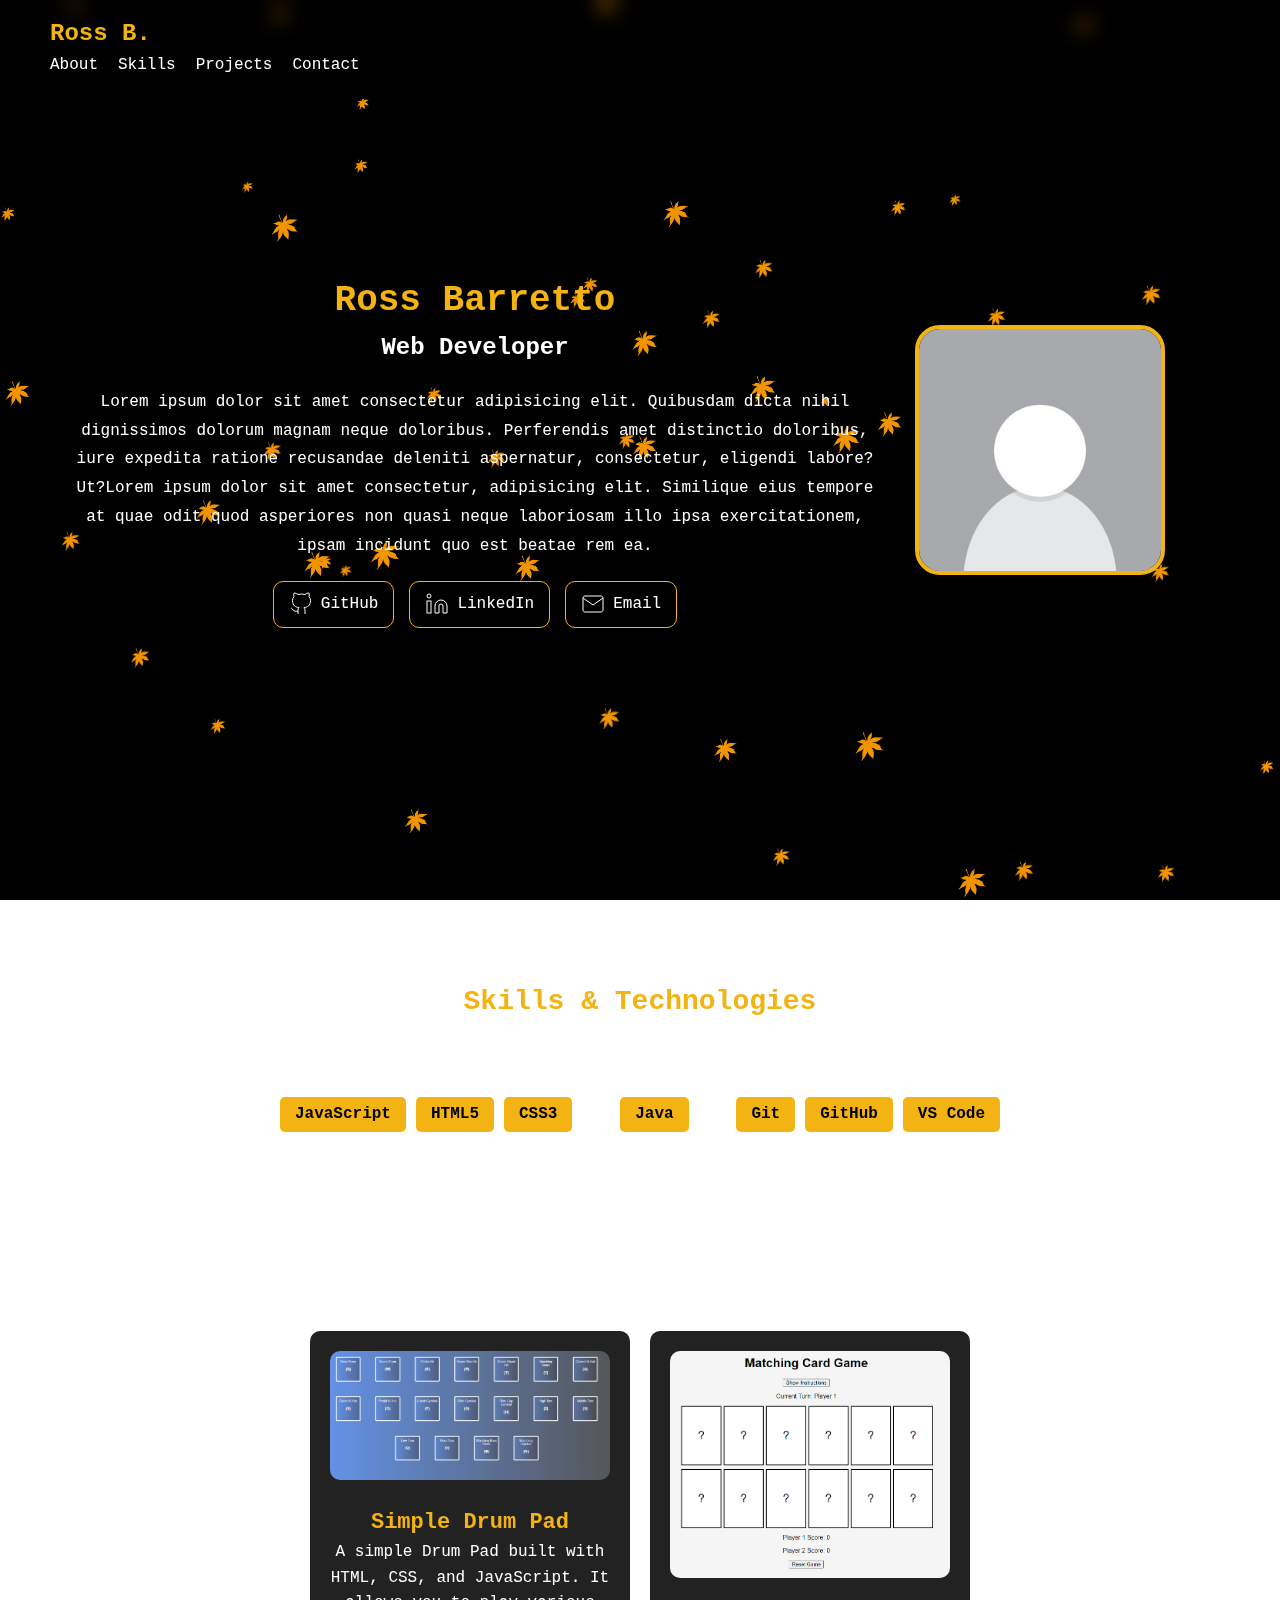
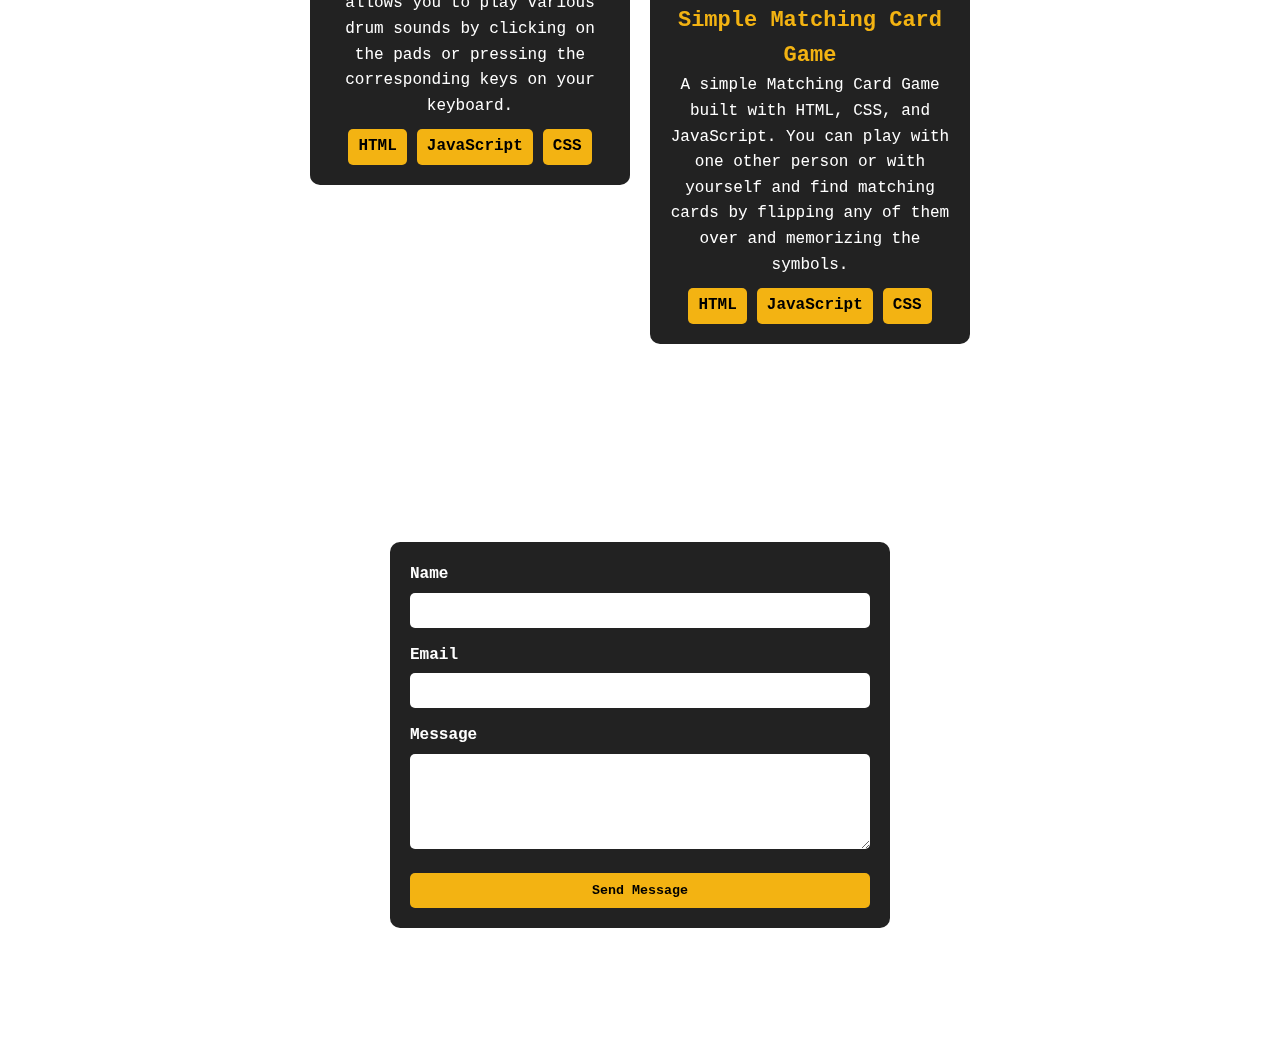
==== index.html @ d9d647c6 "Update and rename Index.html to index.html" ====
<!DOCTYPE html>
<html>

<head>
    <meta charset="utf-8">
    <meta http-equiv="X-UA-Compatible" content="IE=edge">
    <title>My Portfolio</title>
    <meta name="description" content="">
    <meta name="viewport" content="width=device-width, initial-scale=1">
    <link rel="stylesheet" href="style.css">
</head>

<body>
    <canvas id="particleCanvas"></canvas>
    <!-- NavBar -->
    <nav class="navbar">
        <div class="nav-container">
            <h1>Ross B.</h1>
            <div class="nav-links">
                <a href="#about">About</a>
                <a href="#skills">Skills</a>
                <a href="#projects">Projects</a>
                <a href="#contact">Contact</a>
            </div>
        </div>
    </nav>
    <!-- About Me Section-->
    <section id="about">
        <div class="about-content">
            <div class="intro-section">
                <h2>Ross Barretto</h2>
                <h3>Web Developer</h3>
                <p>Lorem ipsum dolor sit amet consectetur adipisicing
                    elit. Quibusdam dicta nihil dignissimos dolorum
                    magnam neque doloribus. Perferendis amet
                    distinctio doloribus, iure expedita ratione recusandae
                    deleniti aspernatur, consectetur, eligendi
                    labore? Ut?Lorem ipsum dolor sit amet consectetur,
                    adipisicing elit. Similique eius tempore at quae
                    odit quod asperiores non quasi neque laboriosam
                    illo ipsa exercitationem, ipsam incidunt quo est
                    beatae rem ea.
                </p>
                <div class="social-links">
                    <a href="https://github.com/RossPB98" class="contact-link">
                        <!--Github SVG-->
                        <svg xmlns="http://www.w3.org/2000/svg" width="24" height="24" viewBox="0 0 24 24" fill="none"
                            stroke="currentColor" strokeWidth="2">
                            <path d="M9 19c-5 1.5-5-2.5-7-3m14
                            6v-3.87a3.37 3.37 0 0 0-.94-2.61c3.14-.35 6.44-1.54 6.44-7A5.44 5.44
                            0 0 0 20 4.77 5.07 5.07 0 0 0 19.91 1S18.73.65 16 2.48a13.38 13.38 0
                            0 0-7 0C6.27.65 5.09 1 5.09 1A5.07 5.07 0 0 0 5 4.77a5.44 5.44 0 0
                            0-1.5 3.78c0 5.42 3.3 6.61 6.44 7A3.37 3.37 0 0 0 9 18.13V22">
                            </path>
                        </svg>
                        <span>GitHub</span>
                    </a>
                    <a href="https://www.linkedin.com/in/ross-barretto-78a6651bb/" class="contact-link">
                        <!--LinkedIn SVG-->
                        <svg xmlns="http://www.w3.org/2000/svg" width="24" height="24" viewBox="0 0 24 24" fill="none"
                            stroke="currentColor" strokeWidth="2">
                            <path d="M16 8a6 6 0 0 1 6 6v7h-4v-7a2 2 0 0 0-2-2 2 2 0 0 0-2 2v7h-4v-7a6 6 0 0 1 6-6z">
                            </path>
                            <rect x="2" y="9" width="4" height="12"></rect>
                            <circle cx="4" cy="4" r="2"></circle>
                        </svg>
                        <span>LinkedIn</span>
                    </a>
                    <a href="mailto:RossPB@Outlook.com" class="contact-link">
                        <!--Email SVG-->
                        <svg xmlns="http://www.w3.org/2000/svg" width="24" height="24" viewBox="0 0 24 24" fill="none"
                            stroke="currentColor" strokeWidth="2">
                            <path d="M4 4h16c1.1 0 2 .9 2 2v12c0 1.1-.9 2-2 2H4c-1.1 0-2-.9-2-2V6c0-1.1.9-2 2-2z">
                            </path>
                            <polyline points="22,6 12,13 2,6"></polyline>
                        </svg>
                        <span>Email</span>
                    </a>
                </div>
            </div>
        </div>
        <img src="assets/profile-placeholder (1).jpg" class="profile-img">
    </section>
    <section id="skills">
        <div class="skills-container">
            <h3>Skills & Technologies</h3>
            <div class="skills-grid">
                <div class="skill-category">
                    <h4>Frontend</h4>
                    <div class="skill-items">
                        <span class="skill-tag">JavaScript</span>
                        <span class="skill-tag">HTML5</span>
                        <span class="skill-tag">CSS3</span>
                    </div>
                </div>
                <div class="skill-category">
                    <h4>Backend</h4>
                    <div class="skill-items">
                        <span class="skill-tag">Java</span>
                    </div>
                </div>
                <div class="skill-category">
                    <h4>Tools & Practices</h4>
                    <div class="skill-items">
                        <span class="skill-tag">Git</span>
                        <span class="skill-tag">GitHub</span>
                        <span class="skill-tag">VS Code</span>
                    </div>
                </div>
            </div>
        </div>
    </section>
    <!-- Projects Section -->
    <section id="projects">
        <h2>My Projects</h2>
        <div class="projects-container">
            <a href="https://github.com/rosspb1467/TCNJ2k24Drumpad" onclick="_blank">
                <div class="project-card">
                    <div class="project-image">
                        <img src="assets/DPImg.PNG" alt="Image of my Drum Pad Webpage">
                    </div>
                    <div class="project-content">
                        <h3>Simple Drum Pad</h3>
                        <p>A simple Drum Pad built with HTML, CSS, and JavaScript. It allows you to play various drum
                            sounds by clicking on the pads or pressing the corresponding keys on your keyboard.</p>
                        <div class="tech-stack">
                            <span>HTML</span>
                            <span>JavaScript</span>
                            <span>CSS</span>
                        </div>
                    </div>
                </div>
            </a>
            <a href="https://nwyrain.42web.io/WebDevProject/cardgame.php" onclick="_blank">
                <div class="project-card">
                    <div class="project-image">
                        <img src="assets/CGImg.PNG" alt="Image of my Card game Webpage">
                    </div>
                    <div class="project-content">
                        <h3>Simple Matching Card Game</h3>
                        <p>A simple Matching Card Game built with HTML, CSS, and JavaScript. You can play with one other person
                            or with yourself and find matching cards by flipping any of them over and memorizing the symbols.
                        </p>
                        <div class="tech-stack">
                            <span>HTML</span>
                            <span>JavaScript</span>
                            <span>CSS</span>
                        </div>
                    </div>
                </div>
            </a>
        </div>
    </section>
    <!-- Contact Section -->
    <section id="contact">
        <h2>Contact Me</h2>
        <form class="contact-form" action="https://api.web3forms.com/submit" method="POST">
            <input type="hidden" name="access_key" value="06454074-45fb-4ebe-ac80-0f08a5bf90ae">

            <div class="form-group">
                <label for="name">Name</label>
                <input type="text" id="name" name="name" required>
            </div>
            <div class="form-group">
                <label for="email">Email</label>
                <input type="email" id="email" name="email" required>
            </div>
            <div class="form-group">

                <label for="message">Message</label>
                <textarea id="message" name="message" rows="5" required></textarea>
            </div>
            <button type="submit">Send Message</button>
        </form>
    </section>
    <a href="/Testdoc.html">Primary Page</a>
    <br>
    <a href="/Page1.html">Test Page</a>
    <script src="app.js"></script>
    <script src="particles.js"></script>
    <script src="script.js"></script>
</body>

</html>
---- style.css ----
/*  Variables */
:root {
    /* Main Colors */
    --primary-color: #f3b312;
    --secondary-color: #cfa109;

    /* Background Colors */
    --background-primary: rgb(24, 24, 24, 0);  /* #121212; */
    --background-secondary: rgb(24, 24, 24, 0);  /* rgb(24, 24, 24); */

    /* Projects Background Color */
    --card-bg: #222;

    /* Regular Text Color */
    --text-color: #fff;

    /* Nav Bar Color */
    --navbar-bg: rgba(0, 0, 0, 0.5);


    /* Cursor Colors */
    --glow-color1: rgba(136, 89, 12, 0.1);
    --glow-color2: rgba(98, 63, 8, 0.050);
    --glow-color3: rgba(14, 12, 3, 0.025);

}

/* Global Styles */
* {
    margin: 0;
    padding: 0;
    box-sizing: border-box;
    /* font-family: 'Poppins', sans-serif; */
    /* font-family: 'Great Vibes', monospace; */
    /* font-family: 'Georgia', serif; */
    font-family: 'Courier New', Courier, monospace;
    text-decoration: none;
    color: var(--text-color);
}

body {
    background-color: var(--background-primary);
    color: var(--text-color);
    line-height: 1.6;
}

/* For Particles */
#particleCanvas {
    position: fixed;
    top: 0;
    left: 0;
    width: 100vw;
    height: 100vh;
    z-index: -1; /* Pushes it behind everything */
    pointer-events: none; /* Ensures interactions pass through */
    background-color: #000;
}

/* For Youtube Videos */
.video-grid {
    display: grid;
    grid-template-columns: repeat(2, 1fr);
    gap: 20px;
    padding: 20px;
    max-width: 1200px;
    margin: 0 auto;
}

.video-grid iframe {
    width: 100%;
    height: 315px;
    margin: 0;
}

/* Nav Bar */
.navbar {
    position: fixed;
    top: 0;
    width: 100%;
    backdrop-filter: blur(10px);
    background: var(--navbar-bg);
    padding: 15px 50px;
    display: flex;
    justify-content: space-between;
    align-items: center;
    transition: 0.3s;
    z-index: 1000;
}

.nav-container h1 {
    font-size: 24px;
    font-weight: bold;
    color: var(--primary-color);
}

.nav-links {
    display: flex;
    gap: 20px;
}

.nav-links a {
    position: relative;
    text-decoration: none;
    padding-bottom: 5px;
}

.nav-links a::after {
    content: '';
    position: absolute;
    left: 0;
    bottom: 0;
    width: 0;
    height: 2px;
    background-color: var(--primary-color);
    transition: width 0.3s ease-in-out;
}

.nav-links a:hover::after {
    width: 100%;
}

/* Old Nav Styling */
/* .nav-links a {
    text-decoration: none;
    color: var(--text-color);
    font-size: 16px;
    transition: color 0.3s ease;
}

.nav-links a:hover {
    color: var(--primary-color);
} */

/* About Section */
#about {
    display: flex;
    align-items: center;
    justify-content: center;
    padding: 100px 50px;
    min-height: 100vh;
    background: var(--background-secondary);
}

.about-content {
    max-width: 800px;
    text-align: center;
}

.about-content h2 {
    font-size: 36px;
    color: var(--primary-color);
}

.about-content h3 {
    font-size: 24px;
    margin-bottom: 20px;
}

.about-content p {
    font-size: 16px;
    line-height: 1.8;
}

.profile-img {
    width: 250px;
    height: 250px;
    border-radius: 10%;
    margin: 0 40px;
    border: 4px solid var(--primary-color);
}

/* Social Links */
.social-links {
    margin-top: 20px;
    display: flex;
    justify-content: center;
    gap: 15px;
}

.contact-link {
    display: flex;
    align-items: center;
    gap: 8px;
    padding: 10px 15px;
    /* Come back later */
    border-radius: 10px;
    text-decoration: none;
    color: var(--text-color);
    border: 1px solid var(--primary-color);
    transition: 0.3s;
}

.contact-link:hover {
    background-color: var(--primary-color);
    color: #000;
}

/* Skills Section */
#skills {
    text-align: center;
    padding: 80px 50px;
    background: var(--background-primary);
}

.skills-container h3 {
    font-size: 28px;
    color: var(--primary-color);
    margin-bottom: 30px;
}

.skills-grid {
    display: flex;
    justify-content: center;
    gap: 40px;
}

.skill-category h4 {
    font-size: 20px;
    margin-bottom: 10px;
}

.skill-items {
    display: flex;
    gap: 10px;
    flex-wrap: wrap;
    justify-content: center;
}

.skill-tag {
    background: var(--primary-color);
    color: #000;
    padding: 5px 15px;
    border-radius: 5px;
    font-weight: bold;
}

/* Projects Section */
#projects {
    text-align: center;
    padding: 80px 50px;
    background: var(--background-secondary);
}

.projects-container {
    display: flex;
    justify-content: center;
    flex-wrap: wrap;
    gap: 20px;
}

.project-card {
    background: var(--card-bg);
    padding: 20px;
    width: 320px;
    border-radius: 10px;
    transition: transform 0.3s;
}

.project-card:hover {
    transform: scale(1.05);
    cursor: pointer;
}

.project-image img {
    width: 100%;
    border-radius: 10px;
}

.project-content h3 {
    margin-top: 15px;
    font-size: 22px;
    color: var(--primary-color);
}

.tech-stack {
    margin-top: 10px;
    display: flex;
    gap: 10px;
    justify-content: center;
}

.tech-stack span {
    background: var(--primary-color);
    color: #000;
    padding: 5px 10px;
    border-radius: 5px;
    font-weight: bold;
}

/* Contact Section */
#contact {
    text-align: center;
    padding: 80px 50px;
    background: var(--background-primary);
}

.contact-form {
    max-width: 500px;
    margin: auto;
    padding: 20px;
    background: var(--card-bg);
    border-radius: 10px;
}

.form-group {
    margin-bottom: 15px;
    text-align: left;
}

.form-group label {
    font-weight: bold;
}

input,
textarea {
    width: 100%;
    padding: 10px;
    margin-top: 5px;
    border: none;
    border-radius: 5px;
    color: #000;
}

button {
    width: 100%;
    padding: 10px;
    border: none;
    background: var(--primary-color);
    color: #000;
    font-weight: bold;
    cursor: pointer;
    border-radius: 5px;
    transition: 0.3s;
}

button:hover {
    background: var(--secondary-color);
}

.cursor-glow {
    position: fixed;
    top: -500px;
    left: -500px;
    width: 1000px;
    height: 1000px;
    background: radial-gradient(circle, var(--glow-color1), var(--glow-color2), var(--glow-color3));
    border-radius: 50%;
    pointer-events: none;
    z-index: 9999;
    transform: translate(-50%, -50%);
    transition: transform 0.05s ease-out;
    filter: blur(2rem);
}

/* Mobile Styling */

@media (max-width: 768px) {

    .cursor-glow {
        display: none;
    }

    .navbar {
        flex-direction: column;
        text-align: center;
        padding: 15px;
    }

    .nav-container h1 {
        display: none;
    }

    .nav-links {
        flex-direction: column;
        gap: 10px;
        margin-top: 10px;
    }

    #about {
        flex-direction: column;
        text-align: center;
    }

    #about img {
        margin-top: 20px;
    }

    .skills-grid {
        flex-direction: column;
        align-items: center;
    }

    .projects-container {
        flex-direction: column;
        align-items: center;
    }

    .video-grid {
        grid-template-columns: 1fr;
    }
}
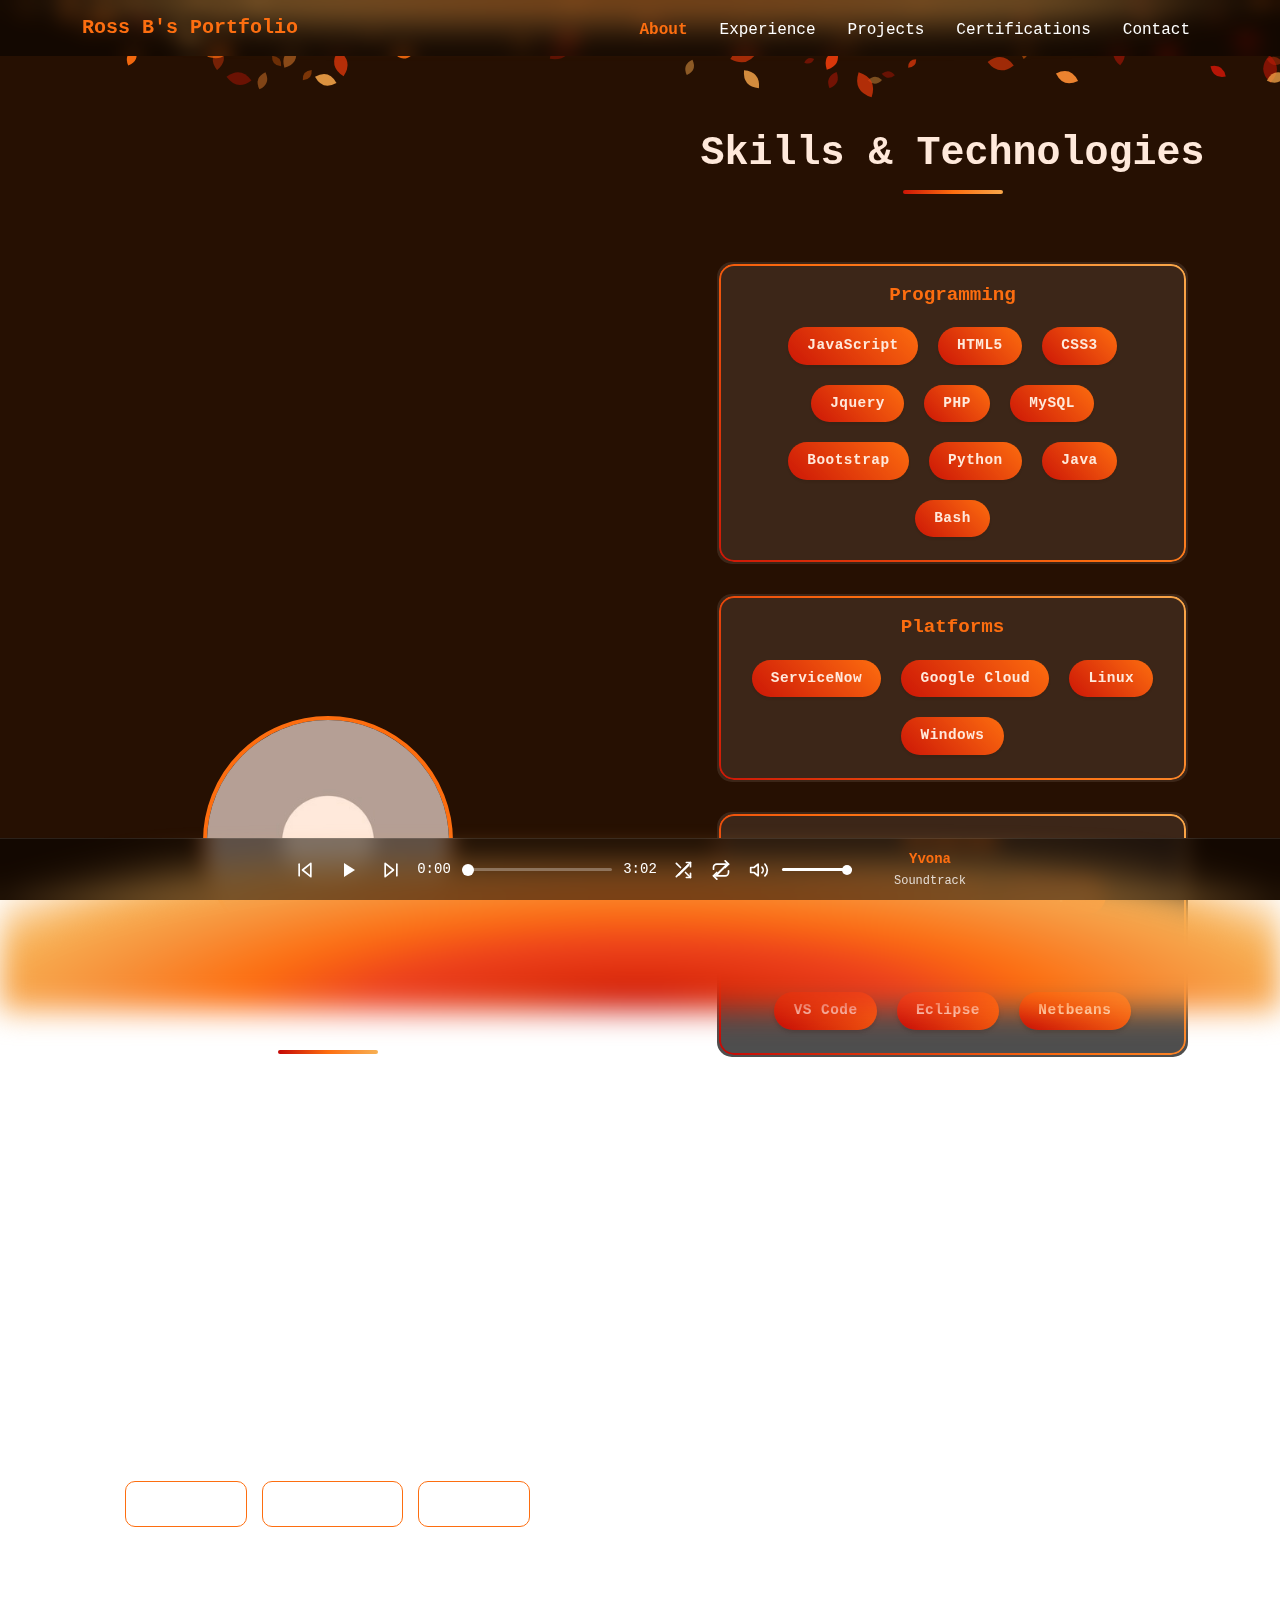
==== commit f54cb59e: "Update and rename Testdoc2.html to index.html" ====
--- a/index.html
+++ b/index.html
@@ -1,6 +1,5 @@
 <!DOCTYPE html>
 <html>
-
 <head>
     <meta charset="utf-8">
     <meta http-equiv="X-UA-Compatible" content="IE=edge">
@@ -8,153 +7,254 @@
     <meta name="description" content="">
     <meta name="viewport" content="width=device-width, initial-scale=1">
     <link rel="stylesheet" href="style.css">
+    <link href="https://cdn.jsdelivr.net/npm/bootstrap@5.3.3/dist/css/bootstrap.min.css" rel="stylesheet"
+        integrity="sha384-QWTKZyjpPEjISv5WaRU9OFeRpok6YctnYmDr5pNlyT2bRjXh0JMhjY6hW+ALEwIH" crossorigin="anonymous">
 </head>
-
 <body>
     <canvas id="particleCanvas"></canvas>
     <!-- NavBar -->
-    <nav class="navbar">
-        <div class="nav-container">
-            <h1>Ross B.</h1>
-            <div class="nav-links">
-                <a href="#about">About</a>
-                <a href="#skills">Skills</a>
-                <a href="#projects">Projects</a>
-                <a href="#contact">Contact</a>
+    <nav class="navbar navbar-expand-lg navbar-dark fixed-top custom-navbar">
+        <div class="container">
+            <a class="navbar-brand" href="Testdoc2.html">Ross B's Portfolio</a>
+            <button class="navbar-toggler" type="button" data-bs-toggle="collapse" data-bs-target="#navbarNav">
+                <span class="navbar-toggler-icon"></span>
+            </button>
+            <div class="collapse navbar-collapse justify-content-end" id="navbarNav">
+                <ul class="navbar-nav">
+                    <li class="nav-item"><a class="nav-link" href="#about">About</a></li>
+                    <li class="nav-item"><a class="nav-link" href="#experience">Experience</a></li>
+                    <li class="nav-item"><a class="nav-link" href="#projects">Projects</a></li>
+                    <li class="nav-item"><a class="nav-link" href="#certifications">Certifications</a></li>
+                    <li class="nav-item"><a class="nav-link" href="#contact">Contact</a></li>
+                </ul>
             </div>
         </div>
     </nav>
-    <!-- About Me Section-->
-    <section id="about">
-        <div class="about-content">
-            <div class="intro-section">
-                <h2>Ross Barretto</h2>
-                <h3>Web Developer</h3>
-                <p>Lorem ipsum dolor sit amet consectetur adipisicing
-                    elit. Quibusdam dicta nihil dignissimos dolorum
-                    magnam neque doloribus. Perferendis amet
-                    distinctio doloribus, iure expedita ratione recusandae
-                    deleniti aspernatur, consectetur, eligendi
-                    labore? Ut?Lorem ipsum dolor sit amet consectetur,
-                    adipisicing elit. Similique eius tempore at quae
-                    odit quod asperiores non quasi neque laboriosam
-                    illo ipsa exercitationem, ipsam incidunt quo est
-                    beatae rem ea.
-                </p>
-                <div class="social-links">
-                    <a href="https://github.com/RossPB98" class="contact-link">
-                        <!--Github SVG-->
-                        <svg xmlns="http://www.w3.org/2000/svg" width="24" height="24" viewBox="0 0 24 24" fill="none"
-                            stroke="currentColor" strokeWidth="2">
-                            <path d="M9 19c-5 1.5-5-2.5-7-3m14
-                            6v-3.87a3.37 3.37 0 0 0-.94-2.61c3.14-.35 6.44-1.54 6.44-7A5.44 5.44
-                            0 0 0 20 4.77 5.07 5.07 0 0 0 19.91 1S18.73.65 16 2.48a13.38 13.38 0
-                            0 0-7 0C6.27.65 5.09 1 5.09 1A5.07 5.07 0 0 0 5 4.77a5.44 5.44 0 0
-                            0-1.5 3.78c0 5.42 3.3 6.61 6.44 7A3.37 3.37 0 0 0 9 18.13V22">
-                            </path>
-                        </svg>
-                        <span>GitHub</span>
+    <!-- Grid Container -->
+    <div class="main-grid-container">
+        <!-- About Me Section-->
+        <section id="about" class="d-flex align-items-center justify-content-center py-5 min-vh-100"
+            style="padding-top: 150px; padding-bottom: 100px;">
+            <div class="container text-center">
+                <img src="assets/profile-placeholder (1).jpg" class="rounded-circle mb-4 profile-img">
+                <div>
+                    <h2 class="section-title">Ross Barretto</h2>
+                    <h3 class="section-subtitle">Web Developer | IT Specialist | SNOW SysAdmin | Aspiring Tech Ethicist </h3>
+                    <p class="mb-4">My name's Ross Barretto and I'm an aspring Web Developer from New Brunswick, NJ. 
+                        My Web Development Skillset conprises of HTML, CSS, JS, Jquery, and PHP. I am also a ServiceNow Administrator where I made 
+                        customized dashboards and instances for serveral companies. I'm currently using what I've learned from my Web Dev College Classes and Clubs to 
+                        build this website. I'm looking foward in becoming a better Web Developer but I also have interests in the fields of CyberSecurity, 
+                        Computer Building, and IT/Tech Law and Ethics. Thank you for visitng my page!</p>
+                    <div class="social-links-container">
+                        <div class="social-links">
+                            <a href="https://github.com/RossPB98" class="contact-link" target="_blank">
+                                <!--Github SVG-->
+                                <svg xmlns="http://www.w3.org/2000/svg" width="24" height="24" viewBox="0 0 24 24"
+                                    fill="none" stroke="currentColor" strokeWidth="2">
+                                    <path d="M9 19c-5 1.5-5-2.5-7-3m14
+                                6v-3.87a3.37 3.37 0 0 0-.94-2.61c3.14-.35 6.44-1.54 6.44-7A5.44 5.44
+                                0 0 0 20 4.77 5.07 5.07 0 0 0 19.91 1S18.73.65 16 2.48a13.38 13.38 0
+                                0 0-7 0C6.27.65 5.09 1 5.09 1A5.07 5.07 0 0 0 5 4.77a5.44 5.44 0 0
+                                0-1.5 3.78c0 5.42 3.3 6.61 6.44 7A3.37 3.37 0 0 0 9 18.13V22">
+                                    </path>
+                                </svg>
+                                <span>GitHub</span>
+                            </a>
+                            <a href="https://www.linkedin.com/in/ross-barretto-78a6651bb/" class="contact-link" target="_blank">
+                                <!--LinkedIn SVG-->
+                                <svg xmlns="http://www.w3.org/2000/svg" width="24" height="24" viewBox="0 0 24 24"
+                                    fill="none" stroke="currentColor" strokeWidth="2">
+                                    <path
+                                        d="M16 8a6 6 0 0 1 6 6v7h-4v-7a2 2 0 0 0-2-2 2 2 0 0 0-2 2v7h-4v-7a6 6 0 0 1 6-6z">
+                                    </path>
+                                    <rect x="2" y="9" width="4" height="12"></rect>
+                                    <circle cx="4" cy="4" r="2"></circle>
+                                </svg>
+                                <span>LinkedIn</span>
+                            </a>
+                            <a href="mailto:RossPB@Outlook.com" class="contact-link">
+                                <!--Email SVG-->
+                                <svg xmlns="http://www.w3.org/2000/svg" width="24" height="24" viewBox="0 0 24 24"
+                                    fill="none" stroke="currentColor" strokeWidth="2">
+                                    <path
+                                        d="M4 4h16c1.1 0 2 .9 2 2v12c0 1.1-.9 2-2 2H4c-1.1 0-2-.9-2-2V6c0-1.1.9-2 2-2z">
+                                    </path>
+                                    <polyline points="22,6 12,13 2,6"></polyline>
+                                </svg>
+                                <span>Email</span>
+                            </a>
+                        </div>
+                    </div>
+                </div>
+            </div>
+        </section>
+        <!-- Skills Section -->
+        <section id="skills" class="section-padding">
+            <div class="container">
+                <h2 class="section-title text-center mb-5">Skills & Technologies</h2>
+                <div class="skills-container">
+                    <div class="skill-category">
+                        <h4>Programming</h4>
+                        <div class="skill-items">
+                            <span class="skill-tag">JavaScript</span>
+                            <span class="skill-tag">HTML5</span>
+                            <span class="skill-tag">CSS3</span>
+                            <span class="skill-tag">Jquery</span>
+                            <span class="skill-tag">PHP</span>
+                            <span class="skill-tag">MySQL</span>
+                            <span class="skill-tag">Bootstrap</span>
+                            <span class="skill-tag">Python</span>
+                            <span class="skill-tag">Java</span>
+                            <span class="skill-tag">Bash</span>
+                        </div>
+                    </div>
+                    <div class="skill-category">
+                        <h4>Platforms</h4>
+                        <div class="skill-items">
+                            <span class="skill-tag">ServiceNow</span>
+                            <span class="skill-tag">Google Cloud</span>    
+                            <span class="skill-tag">Linux</span>    
+                            <span class="skill-tag">Windows</span>
+                        </div>
+                    </div>
+                    <div class="skill-category">
+                        <h4>Programs</h4>
+                        <div class="skill-items">
+                            <span class="skill-tag">Microsoft Office</span>
+                            <span class="skill-tag">Textpad</span>
+                            <span class="skill-tag">Notepad++</span>
+                            <span class="skill-tag">Git</span>
+                            <span class="skill-tag">GitHub</span>
+                            <span class="skill-tag">VS Code</span>
+                            <span class="skill-tag">Eclipse</span>  
+                            <span class="skill-tag">Netbeans</span> 
+                        </div>
+                    </div>
+                </div>
+            </div>
+        </section>
+
+        <!-- Interests Section -->
+        <section id="interests" class="section-padding">
+            <div class="container">
+                <h2 class="section-title text-center mb-5">Interests & Hobbies</h2>
+                <div class="hobbies-grid">
+                    <div class="hobby-category">
+                        <h4>Hobbies</h4>
+                        <div class="hobby-items">
+                            <span class="skill-tag">Music</span>
+                            <span class="skill-tag">Gaming</span>
+                            <span class="skill-tag">Reading</span>  
+                            <span class="skill-tag">Cooking</span>
+                        </div>
+                    </div>
+                    <div class="hobby-category">
+                        <h4>Interests</h4>
+                        <div class="hobby-items">
+                            <span class="skill-tag">Languages</span>
+                            <span class="skill-tag">Technologies</span>
+                            <span class="skill-tag">Computer Building</span>
+                        </div>
+                    </div>
+                </div>
+            </div>
+        </section>
+    </div>
+
+    <!-- Experience & Education Section -->
+    <section id="experience" class="section-padding">
+        <div class="container">
+            <h2 class="section-title text-center mb-5">Education & Experience</h2>
+            <div class="timeline">
+                <div class="timeline-item">
+                    <div class="timeline-content left">
+                        <span class="timeline-date">2024 - Present</span>
+                        <h3 class="timeline-title">Middlesex College</h3>
+                        <p class="timeline-subtitle">Computer & Information Systems</p>
+                        <p class="timeline-text">Studying Web Development, Back-End Languages, and System Management</p>
+                    </div>
+                </div>
+                <div class="timeline-item">
+                    <div class="timeline-content right">
+                        <span class="timeline-date">2021 - 2024</span>
+                        <h3 class="timeline-title">Infosys</h3>
+                        <p class="timeline-subtitle">Tech Support Associate</p>
+                        <p class="timeline-text">ServiceNow Administrator working with teams on customized interfaces for clients</p>
+                    </div>
+                </div>
+            </div>
+        </div>
+    </section>
+
+    <!-- Projects Section -->
+    <section id="projects" class="section-padding">
+        <div class="container">
+            <h2 class="section-title text-center mb-5">My Projects</h2>
+            <div class="project-scroll-container">
+                <div class="card bg-dark text-white">
+                    <a href="https://github.com/rosspb1467/TCNJ2k24Drumpad" target="_blank"
+                        class="text-decoration-none">
+                        <img src="assets/DPImg.PNG" class="card-img-top" alt="Image of my Drum Pad Webpage">
+                        <div class="card-body">
+                            <h3 class="card-title">Simple Drum Pad</h3>
+                            <p class="card-text">A simple Drum Pad built with HTML, CSS, and JavaScript</p>
+                            <div class="d-flex gap-2 justify-content-center mt-3">
+                                <span class="badge skill-tag">HTML</span>
+                                <span class="badge skill-tag">JavaScript</span>
+                                <span class="badge skill-tag">CSS</span>
+                            </div>
+                        </div>
                     </a>
-                    <a href="https://www.linkedin.com/in/ross-barretto-78a6651bb/" class="contact-link">
-                        <!--LinkedIn SVG-->
-                        <svg xmlns="http://www.w3.org/2000/svg" width="24" height="24" viewBox="0 0 24 24" fill="none"
-                            stroke="currentColor" strokeWidth="2">
-                            <path d="M16 8a6 6 0 0 1 6 6v7h-4v-7a2 2 0 0 0-2-2 2 2 0 0 0-2 2v7h-4v-7a6 6 0 0 1 6-6z">
-                            </path>
-                            <rect x="2" y="9" width="4" height="12"></rect>
-                            <circle cx="4" cy="4" r="2"></circle>
-                        </svg>
-                        <span>LinkedIn</span>
+                </div>
+
+                <div class="card bg-dark text-white">
+                    <a href="https://nwyrain.42web.io/WebDevProject/cardgame.php" target="_blank"
+                        class="text-decoration-none">
+                        <img src="assets/CGImg.PNG" class="card-img-top" alt="Image of my Card Game Webpage">
+                        <div class="card-body">
+                            <h3 class="card-title">Simple Matching card game</h3>
+                            <p class="card-text">A simple Matching Card Game built with HTML, CSS, and JavaScript</p>
+                            <div class="d-flex gap-2 justify-content-center mt-3">
+                                <span class="badge skill-tag">HTML</span>
+                                <span class="badge skill-tag">JavaScript</span>
+                                <span class="badge skill-tag">CSS</span>
+                            </div>
+                        </div>
                     </a>
-                    <a href="mailto:RossPB@Outlook.com" class="contact-link">
-                        <!--Email SVG-->
-                        <svg xmlns="http://www.w3.org/2000/svg" width="24" height="24" viewBox="0 0 24 24" fill="none"
-                            stroke="currentColor" strokeWidth="2">
-                            <path d="M4 4h16c1.1 0 2 .9 2 2v12c0 1.1-.9 2-2 2H4c-1.1 0-2-.9-2-2V6c0-1.1.9-2 2-2z">
-                            </path>
-                            <polyline points="22,6 12,13 2,6"></polyline>
-                        </svg>
-                        <span>Email</span>
-                    </a>
-                </div>
-            </div>
-        </div>
-        <img src="assets/profile-placeholder (1).jpg" class="profile-img">
+                </div>
+            </div>
+        </div>
     </section>
-    <section id="skills">
-        <div class="skills-container">
-            <h3>Skills & Technologies</h3>
-            <div class="skills-grid">
-                <div class="skill-category">
-                    <h4>Frontend</h4>
-                    <div class="skill-items">
-                        <span class="skill-tag">JavaScript</span>
-                        <span class="skill-tag">HTML5</span>
-                        <span class="skill-tag">CSS3</span>
-                    </div>
-                </div>
-                <div class="skill-category">
-                    <h4>Backend</h4>
-                    <div class="skill-items">
-                        <span class="skill-tag">Java</span>
-                    </div>
-                </div>
-                <div class="skill-category">
-                    <h4>Tools & Practices</h4>
-                    <div class="skill-items">
-                        <span class="skill-tag">Git</span>
-                        <span class="skill-tag">GitHub</span>
-                        <span class="skill-tag">VS Code</span>
+
+    <!-- Certifications Section -->
+    <section id="certifications" class="section-padding">
+        <div class="container">
+            <h2 class="section-title text-center mb-5">Certifications</h2>
+            <div class="certifications-grid">
+                <div class="certification-category">
+                    <h4>IT</h4>
+                    <div class="certification-items">
+                        <span class="certification-tag">Google IT Support Professional</span>
+                        <span class="certification-tag">ITLv4 Certification</span>
+                        <span class="certification-tag">CompTIA A+ Core 1</span>
+                    </div>
+                </div>
+                <div class="certification-category">
+                    <h4>Platforms</h4>
+                    <div class="certification-items">
+                        <span class="certification-tag">ServiceNow Administrator</span>
+                        <span class="certification-tag">ServiceNow Developer</span>
+                        <span class="certification-tag">Github Foundations</span>
                     </div>
                 </div>
             </div>
         </div>
     </section>
-    <!-- Projects Section -->
-    <section id="projects">
-        <h2>My Projects</h2>
-        <div class="projects-container">
-            <a href="https://github.com/rosspb1467/TCNJ2k24Drumpad" onclick="_blank">
-                <div class="project-card">
-                    <div class="project-image">
-                        <img src="assets/DPImg.PNG" alt="Image of my Drum Pad Webpage">
-                    </div>
-                    <div class="project-content">
-                        <h3>Simple Drum Pad</h3>
-                        <p>A simple Drum Pad built with HTML, CSS, and JavaScript. It allows you to play various drum
-                            sounds by clicking on the pads or pressing the corresponding keys on your keyboard.</p>
-                        <div class="tech-stack">
-                            <span>HTML</span>
-                            <span>JavaScript</span>
-                            <span>CSS</span>
-                        </div>
-                    </div>
-                </div>
-            </a>
-            <a href="https://nwyrain.42web.io/WebDevProject/cardgame.php" onclick="_blank">
-                <div class="project-card">
-                    <div class="project-image">
-                        <img src="assets/CGImg.PNG" alt="Image of my Card game Webpage">
-                    </div>
-                    <div class="project-content">
-                        <h3>Simple Matching Card Game</h3>
-                        <p>A simple Matching Card Game built with HTML, CSS, and JavaScript. You can play with one other person
-                            or with yourself and find matching cards by flipping any of them over and memorizing the symbols.
-                        </p>
-                        <div class="tech-stack">
-                            <span>HTML</span>
-                            <span>JavaScript</span>
-                            <span>CSS</span>
-                        </div>
-                    </div>
-                </div>
-            </a>
-        </div>
-    </section>
+
     <!-- Contact Section -->
-    <section id="contact">
-        <h2>Contact Me</h2>
-        <form class="contact-form" action="https://api.web3forms.com/submit" method="POST">
+    <section id="contact" class="section-padding">
+        <h2 class="section-title">Contact Me</h2>
+        <form class="contact-form" id="contactForm" action="https://api.web3forms.com/submit" method="POST">
             <input type="hidden" name="access_key" value="06454074-45fb-4ebe-ac80-0f08a5bf90ae">
 
             <div class="form-group">
@@ -166,19 +266,94 @@
                 <input type="email" id="email" name="email" required>
             </div>
             <div class="form-group">
-
                 <label for="message">Message</label>
                 <textarea id="message" name="message" rows="5" required></textarea>
             </div>
             <button type="submit">Send Message</button>
         </form>
     </section>
-    <a href="/Testdoc.html">Primary Page</a>
-    <br>
-    <a href="/Page1.html">Test Page</a>
+
+    <!-- Music Player -->
+    <footer id="music-footer">
+        <div id="custom-music-player">
+            <button id="prev-btn">
+                <svg xmlns="http://www.w3.org/2000/svg" width="20" height="20" viewBox="0 0 24 24" fill="none"
+                    stroke="currentColor" stroke-width="2" stroke-linecap="round" stroke-linejoin="round">
+                    <polygon points="19 20 9 12 19 4 19 20"></polygon>
+                    <line x1="5" y1="19" x2="5" y2="5"></line>
+                </svg>
+            </button>
+            <button id="play-pause-btn">
+                <svg id="play-icon" xmlns="http://www.w3.org/2000/svg" viewBox="0 0 24 24" fill="currentColor"
+                    width="24" height="24">
+                    <path d="M8 5v14l11-7z"></path>
+                </svg>
+                <svg id="pause-icon" xmlns="http://www.w3.org/2000/svg" viewBox="0 0 24 24" fill="currentColor"
+                    width="24" height="24" style="display: none;">
+                    <path d="M6 19h4V5H6v14zm8-14v14h4V5h-4z"></path>
+                </svg>
+            </button>
+            <button id="next-btn">
+                <svg xmlns="http://www.w3.org/2000/svg" width="20" height="20" viewBox="0 0 24 24" fill="none"
+                    stroke="currentColor" stroke-width="2" stroke-linecap="round" stroke-linejoin="round">
+                    <polygon points="5 4 15 12 5 20 5 4"></polygon>
+                    <line x1="19" y1="5" x2="19" y2="19"></line>
+                </svg>
+            </button>
+            <span id="current-time">0:00</span>
+            <input type="range" id="seek-bar" value="0">
+            <span id="total-time">0:00</span>
+            <button id="shuffle-btn">
+                <svg xmlns="http://www.w3.org/2000/svg" width="20" height="20" viewBox="0 0 24 24" fill="none"
+                    stroke="currentColor" stroke-width="2" stroke-linecap="round" stroke-linejoin="round">
+                    <polyline points="16 3 21 3 21 8"></polyline>
+                    <line x1="4" y1="20" x2="21" y2="3"></line>
+                    <polyline points="21 16 21 21 16 21"></polyline>
+                    <line x1="15" y1="15" x2="21" y2="21"></line>
+                    <line x1="4" y1="4" x2="9" y2="9"></line>
+                </svg>
+            </button>
+            <button id="loop-btn">
+                <svg xmlns="http://www.w3.org/2000/svg" width="20" height="20" viewBox="0 0 24 24" fill="none"
+                    stroke="currentColor" stroke-width="2" stroke-linecap="round" stroke-linejoin="round">
+                    <path d="M17 1l4 4-4 4"></path>
+                    <path d="M3 11V9a4 4 0 0 1 4-4h14"></path>
+                    <path d="M7 23l-4-4 4-4"></path>
+                    <path d="M21 13v2a4 4 0 0 1-4 4H3"></path>
+                </svg>
+            </button>
+            <div class="volume-container">
+                <button id="volume-btn">
+                    <svg id="volume-icon" xmlns="http://www.w3.org/2000/svg" width="20" height="20" viewBox="0 0 24 24"
+                        fill="none" stroke="currentColor" stroke-width="2" stroke-linecap="round"
+                        stroke-linejoin="round">
+                        <polygon points="11 5 6 9 2 9 2 15 6 15 11 19 11 5"></polygon>
+                        <path d="M15.54 8.46a5 5 0 0 1 0 7.07"></path>
+                        <path d="M19.07 4.93a10 10 0 0 1 0 14.14"></path>
+                    </svg>
+                </button>
+                <input type="range" id="volume-slider" min="0" max="1" step="0.1" value="1">
+            </div>
+            <audio id="audio-player">
+                <source src="assets/NPC_Yvona.mp3" type="audio/mp3">
+                <source src="assets/boss_ICK.mp3" type="audio/mp3">
+                <source src="assets/Field_AvalonGate.mp3" type="audio/mp3">
+                <source src="assets/Field_SidheGrove_000.mp3" type="audio/mp3">
+                Your browser does not support the audio element.
+            </audio>
+            <div class="track-info">
+                <div id="track-title"></div>
+                <div class="track-artist"></div>
+            </div>
+        </div>
+    </footer>
+    <!-- Scripts -->
     <script src="app.js"></script>
     <script src="particles.js"></script>
     <script src="script.js"></script>
+    <script src="https://cdn.jsdelivr.net/npm/bootstrap@5.3.3/dist/js/bootstrap.bundle.min.js"
+        integrity="sha384-YvpcrYf0tY3lHB60NNkmXc5s9fDVZLESaAA55NDzOxhy9GkcIdslK1eN7N6jIeHz"
+        crossorigin="anonymous"></script>
 </body>
 
 </html>
--- a/style.css
+++ b/style.css
@@ -1,401 +1,1436 @@
-/*  Variables */
-:root {
-    /* Main Colors */
-    --primary-color: #f3b312;
-    --secondary-color: #cfa109;
-
-    /* Background Colors */
-    --background-primary: rgb(24, 24, 24, 0);  /* #121212; */
-    --background-secondary: rgb(24, 24, 24, 0);  /* rgb(24, 24, 24); */
-
-    /* Projects Background Color */
-    --card-bg: #222;
-
-    /* Regular Text Color */
-    --text-color: #fff;
-
-    /* Nav Bar Color */
-    --navbar-bg: rgba(0, 0, 0, 0.5);
-
-
-    /* Cursor Colors */
-    --glow-color1: rgba(136, 89, 12, 0.1);
-    --glow-color2: rgba(98, 63, 8, 0.050);
-    --glow-color3: rgba(14, 12, 3, 0.025);
-
-}
-
-/* Global Styles */
-* {
-    margin: 0;
-    padding: 0;
-    box-sizing: border-box;
-    /* font-family: 'Poppins', sans-serif; */
-    /* font-family: 'Great Vibes', monospace; */
-    /* font-family: 'Georgia', serif; */
-    font-family: 'Courier New', Courier, monospace;
-    text-decoration: none;
-    color: var(--text-color);
-}
-
-body {
-    background-color: var(--background-primary);
-    color: var(--text-color);
-    line-height: 1.6;
-}
-
-/* For Particles */
-#particleCanvas {
-    position: fixed;
-    top: 0;
-    left: 0;
-    width: 100vw;
-    height: 100vh;
-    z-index: -1; /* Pushes it behind everything */
-    pointer-events: none; /* Ensures interactions pass through */
-    background-color: #000;
-}
-
-/* For Youtube Videos */
-.video-grid {
-    display: grid;
-    grid-template-columns: repeat(2, 1fr);
-    gap: 20px;
-    padding: 20px;
-    max-width: 1200px;
-    margin: 0 auto;
-}
-
-.video-grid iframe {
-    width: 100%;
-    height: 315px;
-    margin: 0;
-}
-
-/* Nav Bar */
-.navbar {
-    position: fixed;
-    top: 0;
-    width: 100%;
-    backdrop-filter: blur(10px);
-    background: var(--navbar-bg);
-    padding: 15px 50px;
-    display: flex;
-    justify-content: space-between;
-    align-items: center;
-    transition: 0.3s;
-    z-index: 1000;
-}
-
-.nav-container h1 {
-    font-size: 24px;
-    font-weight: bold;
-    color: var(--primary-color);
-}
-
-.nav-links {
-    display: flex;
-    gap: 20px;
-}
-
-.nav-links a {
-    position: relative;
-    text-decoration: none;
-    padding-bottom: 5px;
-}
-
-.nav-links a::after {
-    content: '';
-    position: absolute;
-    left: 0;
-    bottom: 0;
-    width: 0;
-    height: 2px;
-    background-color: var(--primary-color);
-    transition: width 0.3s ease-in-out;
-}
-
-.nav-links a:hover::after {
-    width: 100%;
-}
-
-/* Old Nav Styling */
-/* .nav-links a {
-    text-decoration: none;
-    color: var(--text-color);
-    font-size: 16px;
-    transition: color 0.3s ease;
-}
-
-.nav-links a:hover {
-    color: var(--primary-color);
-} */
-
-/* About Section */
-#about {
-    display: flex;
-    align-items: center;
-    justify-content: center;
-    padding: 100px 50px;
-    min-height: 100vh;
-    background: var(--background-secondary);
-}
-
-.about-content {
-    max-width: 800px;
-    text-align: center;
-}
-
-.about-content h2 {
-    font-size: 36px;
-    color: var(--primary-color);
-}
-
-.about-content h3 {
-    font-size: 24px;
-    margin-bottom: 20px;
-}
-
-.about-content p {
-    font-size: 16px;
-    line-height: 1.8;
-}
-
-.profile-img {
-    width: 250px;
-    height: 250px;
-    border-radius: 10%;
-    margin: 0 40px;
-    border: 4px solid var(--primary-color);
-}
-
-/* Social Links */
-.social-links {
-    margin-top: 20px;
-    display: flex;
-    justify-content: center;
-    gap: 15px;
-}
-
-.contact-link {
-    display: flex;
-    align-items: center;
-    gap: 8px;
-    padding: 10px 15px;
-    /* Come back later */
-    border-radius: 10px;
-    text-decoration: none;
-    color: var(--text-color);
-    border: 1px solid var(--primary-color);
-    transition: 0.3s;
-}
-
-.contact-link:hover {
-    background-color: var(--primary-color);
-    color: #000;
-}
-
-/* Skills Section */
-#skills {
-    text-align: center;
-    padding: 80px 50px;
-    background: var(--background-primary);
-}
-
-.skills-container h3 {
-    font-size: 28px;
-    color: var(--primary-color);
-    margin-bottom: 30px;
-}
-
-.skills-grid {
-    display: flex;
-    justify-content: center;
-    gap: 40px;
-}
-
-.skill-category h4 {
-    font-size: 20px;
-    margin-bottom: 10px;
-}
-
-.skill-items {
-    display: flex;
-    gap: 10px;
-    flex-wrap: wrap;
-    justify-content: center;
-}
-
-.skill-tag {
-    background: var(--primary-color);
-    color: #000;
-    padding: 5px 15px;
-    border-radius: 5px;
-    font-weight: bold;
-}
-
-/* Projects Section */
-#projects {
-    text-align: center;
-    padding: 80px 50px;
-    background: var(--background-secondary);
-}
-
-.projects-container {
-    display: flex;
-    justify-content: center;
-    flex-wrap: wrap;
-    gap: 20px;
-}
-
-.project-card {
-    background: var(--card-bg);
-    padding: 20px;
-    width: 320px;
-    border-radius: 10px;
-    transition: transform 0.3s;
-}
-
-.project-card:hover {
-    transform: scale(1.05);
-    cursor: pointer;
-}
-
-.project-image img {
-    width: 100%;
-    border-radius: 10px;
-}
-
-.project-content h3 {
-    margin-top: 15px;
-    font-size: 22px;
-    color: var(--primary-color);
-}
-
-.tech-stack {
-    margin-top: 10px;
-    display: flex;
-    gap: 10px;
-    justify-content: center;
-}
-
-.tech-stack span {
-    background: var(--primary-color);
-    color: #000;
-    padding: 5px 10px;
-    border-radius: 5px;
-    font-weight: bold;
-}
-
-/* Contact Section */
-#contact {
-    text-align: center;
-    padding: 80px 50px;
-    background: var(--background-primary);
-}
-
-.contact-form {
-    max-width: 500px;
-    margin: auto;
-    padding: 20px;
-    background: var(--card-bg);
-    border-radius: 10px;
-}
-
-.form-group {
-    margin-bottom: 15px;
-    text-align: left;
-}
-
-.form-group label {
-    font-weight: bold;
-}
-
-input,
-textarea {
-    width: 100%;
-    padding: 10px;
-    margin-top: 5px;
-    border: none;
-    border-radius: 5px;
-    color: #000;
-}
-
-button {
-    width: 100%;
-    padding: 10px;
-    border: none;
-    background: var(--primary-color);
-    color: #000;
-    font-weight: bold;
-    cursor: pointer;
-    border-radius: 5px;
-    transition: 0.3s;
-}
-
-button:hover {
-    background: var(--secondary-color);
-}
-
-.cursor-glow {
-    position: fixed;
-    top: -500px;
-    left: -500px;
-    width: 1000px;
-    height: 1000px;
-    background: radial-gradient(circle, var(--glow-color1), var(--glow-color2), var(--glow-color3));
-    border-radius: 50%;
-    pointer-events: none;
-    z-index: 9999;
-    transform: translate(-50%, -50%);
-    transition: transform 0.05s ease-out;
-    filter: blur(2rem);
-}
-
-/* Mobile Styling */
-
-@media (max-width: 768px) {
-
-    .cursor-glow {
-        display: none;
-    }
-
-    .navbar {
-        flex-direction: column;
-        text-align: center;
-        padding: 15px;
-    }
-
-    .nav-container h1 {
-        display: none;
-    }
-
-    .nav-links {
-        flex-direction: column;
-        gap: 10px;
-        margin-top: 10px;
-    }
-
-    #about {
-        flex-direction: column;
-        text-align: center;
-    }
-
-    #about img {
-        margin-top: 20px;
-    }
-
-    .skills-grid {
-        flex-direction: column;
-        align-items: center;
-    }
-
-    .projects-container {
-        flex-direction: column;
-        align-items: center;
-    }
-
-    .video-grid {
-        grid-template-columns: 1fr;
-    }
+/* Root Variables */
+:root {
+    /* Main Colors */
+    --primary-color: #FD6E10;
+    --secondary-color: #EC3E1E;
+
+    /* Background Colors */
+    --background-primary: rgba(24, 24, 24, 0);
+    --background-secondary: rgb(24, 24, 24, 0);
+    --card-bg: #222;
+    --text-color: #fff;
+    --navbar-bg: rgba(0, 0, 0, 0.5);
+
+    /* Glow Colors */
+    --glow-color1: #C40806;
+    --glow-color2: #DE300B;
+    --glow-color3: #EC3E1E;
+    --glow-color4: #FD6E10;
+    --glow-color5: #F79039;
+    --glow-color6: #F7B155;
+
+    /* Common Gradient */
+    --common-gradient: linear-gradient(45deg,
+            var(--glow-color1),
+            var(--glow-color4),
+            var(--glow-color6));
+    /* Common Transition */
+    --common-transition: all 0.3s ease;
+}
+
+/* Global Styles */
+* {
+    margin: 0;
+    padding: 0;
+    box-sizing: border-box;
+    font-family: 'Courier New', Courier, monospace;
+    text-decoration: none;
+    color: var(--text-color);
+}
+
+html {
+    scroll-behavior: smooth;
+}
+
+body {
+    background-color: var(--background-primary);
+    color: var(--text-color);
+    line-height: 1.6;
+}
+
+/* Background Texture */
+body::after {
+    content: "";
+    position: fixed;
+    top: 0;
+    left: 0;
+    width: 100%;
+    height: 100%;
+    background: url('https://www.transparenttextures.com/patterns/paper-1.png'), #FD6E10;
+    opacity: 0.15;
+    pointer-events: none;
+}
+
+/* For Particles */
+#particleCanvas {
+    position: fixed;
+    top: 0;
+    left: 0;
+    width: 100vw;
+    height: 100vh;
+    z-index: -1;
+    pointer-events: none;
+    background-color: #000;
+}
+
+/* Navbar Styling */
+.custom-navbar {
+    position: fixed;
+    top: 0;
+    width: 100%;
+    background-color: var(--navbar-bg);
+    backdrop-filter: blur(10px);
+    padding: 10px 20px;
+    transition: 0.3s;
+    z-index: 1000;
+}
+
+.navbar-brand {
+    color: var(--primary-color) !important;
+    font-size: 20px;
+    font-weight: bold;
+}
+
+.navbar-dark .navbar-nav .nav-link {
+    position: relative;
+    padding-bottom: 5px;
+    color: var(--text-color);
+}
+
+.navbar-dark .navbar-nav .nav-link:hover {
+    background: linear-gradient(90deg,
+            var(--glow-color1) 0%,
+            var(--glow-color2) 20%,
+            var(--glow-color3) 40%,
+            var(--glow-color4) 60%,
+            var(--glow-color5) 80%,
+            var(--glow-color6) 100%);
+    background-size: 200% auto;
+    animation: gradientNav 1.75s linear infinite;
+    -webkit-background-clip: text;
+    background-clip: text;
+    color: transparent;
+    transform: scale(1.05);
+    transition: transform 0.3s ease-in-out;
+}
+
+@keyframes gradientNav {
+    to {
+        background-position: 200% center;
+    }
+}
+
+.navbar-dark .navbar-nav .nav-link::after {
+    content: '';
+    position: absolute;
+    left: 0;
+    bottom: 0;
+    width: 0;
+    height: 2px;
+    background-color: var(--primary-color);
+    transition: width 0.3s ease-in-out;
+}
+
+.navbar-dark .navbar-nav .nav-link:hover::after {
+    width: 100%;
+}
+
+.navbar-nav {
+    gap: 1rem;
+}
+
+/* Navbar Links Styling */
+.nav-link {
+    position: relative;
+    padding: 0.5rem 1rem;
+    transition: color 0.3s ease;
+}
+
+.nav-link::after {
+    content: '';
+    position: absolute;
+    bottom: 0;
+    left: 0;
+    width: 0;
+    height: 2px;
+    background: linear-gradient(90deg,
+            var(--glow-color4) 0%,
+            var(--glow-color6) 100%);
+    transition: width 0.3s ease;
+}
+
+.nav-link:hover::after,
+.nav-link.active::after {
+    width: 100%;
+}
+
+.nav-link.active {
+    color: var(--primary-color) !important;
+    font-weight: bold;
+}
+
+/* Mobile navbar styling */
+@media (max-width: 991px) {
+    .navbar-nav {
+        gap: 0.5rem;
+        padding: 1rem 0;
+    }
+
+    .nav-link {
+        text-align: center;
+    }
+}
+
+/* Glow Effects */
+.top-glow,
+.bottom-glow {
+    position: fixed;
+    left: 0;
+    width: 100%;
+    height: 150px;
+    background: radial-gradient(ellipse,
+            var(--glow-color1),
+            var(--glow-color2),
+            var(--glow-color3),
+            var(--glow-color4),
+            var(--glow-color5),
+            var(--glow-color6),
+            transparent 90%);
+    pointer-events: none;
+    filter: blur(15px);
+    opacity: 1;
+    z-index: 998;
+}
+
+.top-glow {
+    top: -125px;
+    background: radial-gradient(ellipse at top,
+            var(--glow-color1),
+            var(--glow-color2),
+            var(--glow-color3),
+            var(--glow-color4),
+            var(--glow-color5),
+            var(--glow-color6),
+            transparent 90%);
+    z-index: 999;
+}
+
+.bottom-glow {
+    bottom: -110px;
+    background: radial-gradient(ellipse at bottom,
+            var(--glow-color1),
+            var(--glow-color2),
+            var(--glow-color3),
+            var(--glow-color4),
+            var(--glow-color5),
+            var(--glow-color6),
+            transparent 90%);
+}
+
+/* Section Padding */
+.section-padding {
+    padding: 40px 0;
+    position: relative;
+    width: 100%;
+    clear: both;
+    min-height: 75vh;
+    display: flex;
+    flex-direction: column;
+    justify-content: center;
+}
+
+/* Section Transitions */
+section {
+    opacity: 0;
+    transform: translateY(20px);
+    transition: opacity 0.6s ease, transform 0.6s ease;
+}
+
+section.visible {
+    opacity: 1;
+    transform: translateY(0);
+}
+
+/* Grid Layout Container */
+.main-grid-container {
+    display: grid;
+    grid-template-columns: 1fr 1fr;
+    grid-template-rows: repeat(2, minmax(0, 1fr));
+    gap: 30px;
+    padding: 100px 30px;
+    min-height: 100vh;
+    width: 100%;
+    max-width: 1400px;
+    margin: 0 auto;
+}
+
+/* About Section */
+#about {
+    display: flex;
+    align-items: center;
+    justify-content: center;
+    padding: 100px 30px 60px;
+    min-height: 80vh;
+    background: var(--background-secondary);
+    grid-column: 1;
+    grid-row: 1 / span 2;
+}
+
+.profile-img {
+    width: 250px;
+    height: 250px;
+    border-radius: 10%;
+    border: 4px solid var(--primary-color);
+}
+
+.section-title {
+    font-size: 2.5rem;
+    font-weight: bold;
+    text-align: center;
+    margin-bottom: 2rem;
+    position: relative;
+    padding-bottom: 1rem;
+}
+
+.section-title::after {
+    content: '';
+    position: absolute;
+    bottom: 0;
+    left: 50%;
+    transform: translateX(-50%);
+    width: 100px;
+    height: 4px;
+    background: linear-gradient(90deg,
+            var(--glow-color1),
+            var(--glow-color4),
+            var(--glow-color6));
+    border-radius: 2px;
+}
+
+.section-subtitle {
+    font-size: 24px;
+    margin-bottom: 20px;
+}
+
+/* Social Links */
+.social-links {
+    margin-top: 20px;
+    display: flex;
+    justify-content: center;
+    gap: 15px;
+}
+
+.contact-link {
+    display: flex;
+    align-items: center;
+    gap: 8px;
+    padding: 10px 15px;
+    border-radius: 10px;
+    color: var(--text-color);
+    border: 1px solid var(--primary-color);
+    transition: 0.3s;
+    text-decoration: none;
+}
+
+.contact-link:hover {
+    background-color: var(--primary-color);
+    color: #000;
+}
+
+/* Skills Section */
+#skills {
+    text-align: center;
+    background: var(--background-primary);
+    height: 100%;
+    overflow-y: auto;
+    grid-column: 2;
+    grid-row: 1;
+    min-height: unset;
+    padding: 30px;
+}
+
+.skills-container {
+    display: flex;
+    flex-direction: column;
+    gap: 20px;
+    width: 100%;
+    padding: 20px;
+    max-width: 100%;
+}
+
+.skills-container h3 {
+    font-size: 28px;
+    color: var(--primary-color);
+    margin-bottom: 30px;
+}
+
+.skill-category {
+    padding: 20px;
+    background: rgba(34, 34, 34, 0.8);
+    backdrop-filter: blur(10px);
+    border-radius: 15px;
+    position: relative;
+    transition: var(--common-transition);
+    border: 2px solid transparent;
+    width: 100%;
+    margin-bottom: 0;
+}
+
+.skill-category::before {
+    content: '';
+    position: absolute;
+    top: 0;
+    left: 0;
+    right: 0;
+    bottom: 0;
+    border-radius: 15px;
+    padding: 2px;
+    background: var(--common-gradient);
+    -webkit-mask:
+        linear-gradient(#fff 0 0) content-box,
+        linear-gradient(#fff 0 0);
+    mask:
+        linear-gradient(#fff 0 0) content-box,
+        linear-gradient(#fff 0 0);
+    -webkit-mask-composite: xor;
+    mask-composite: exclude;
+    pointer-events: none;
+}
+
+.skill-category:hover {
+    transform: translateY(-5px);
+    box-shadow: 0 5px 15px rgba(253, 110, 16, 0.2);
+}
+
+.skill-category h4 {
+    font-size: 1.2rem;
+    color: var(--primary-color);
+    margin-bottom: 15px;
+    font-weight: bold;
+}
+
+.skill-items {
+    display: flex;
+    gap: 10px;
+    flex-wrap: wrap;
+    justify-content: center;
+}
+
+.skill-tag {
+    background: linear-gradient(45deg,
+            var(--glow-color1),
+            var(--glow-color4)) !important;
+    color: #fff !important;
+    padding: 0.5rem 1.2rem !important;
+    border-radius: 25px !important;
+    font-size: 0.9rem !important;
+    letter-spacing: 0.5px;
+    transition: var(--common-transition);
+    border: none;
+    box-shadow: 0 2px 5px rgba(0, 0, 0, 0.2);
+}
+
+.skill-tag:hover {
+    transform: translateY(-2px);
+    box-shadow: 0 5px 15px rgba(253, 110, 16, 0.3);
+}
+
+/* Interests/Hobbies Section */
+#interests {
+    text-align: center;
+    background: var(--background-secondary);
+    height: 100%;
+    overflow-y: auto;
+    grid-column: 2;
+    grid-row: 2;
+    min-height: unset;
+    padding: 30px;
+}
+
+.hobbies-grid {
+    display: flex;
+    flex-direction: column;
+    gap: 20px;
+    width: 100%;
+    padding: 20px;
+    max-width: 100%;
+}
+
+.hobby-category {
+    text-align: center;
+    padding: 20px;
+    background: rgba(34, 34, 34, 0.8);
+    backdrop-filter: blur(10px);
+    border-radius: 15px;
+    position: relative;
+    transition: var(--common-transition);
+    border: 2px solid transparent;
+    width: 100%;
+    margin-bottom: 0;
+}
+
+.hobby-category h4 {
+    font-size: 1.2rem;
+    color: var(--primary-color);
+    margin-bottom: 15px;
+    font-weight: bold;
+}
+
+.hobby-category::before {
+    content: '';
+    position: absolute;
+    top: 0;
+    left: 0;
+    right: 0;
+    bottom: 0;
+    border-radius: 15px;
+    padding: 2px;
+    background: var(--common-gradient);
+    -webkit-mask:
+        linear-gradient(#fff 0 0) content-box,
+        linear-gradient(#fff 0 0);
+    mask:
+        linear-gradient(#fff 0 0) content-box,
+        linear-gradient(#fff 0 0);
+    -webkit-mask-composite: xor;
+    mask-composite: exclude;
+    pointer-events: none;
+}
+
+.hobby-category:hover {
+    transform: translateY(-5px);
+    box-shadow: 0 5px 15px rgba(253, 110, 16, 0.2);
+}
+
+.hobby-items {
+    display: flex;
+    gap: 10px;
+    flex-wrap: wrap;
+    justify-content: center;
+}
+
+/* Experience/Education Section */
+.timeline {
+    position: relative;
+    max-width: 1200px;
+    margin: 0 auto;
+    padding: 20px;
+    width: 100%;
+    overflow: hidden;
+}
+
+.timeline::after {
+    content: '';
+    position: absolute;
+    width: 4px;
+    background: linear-gradient(180deg,
+            var(--glow-color1),
+            var(--glow-color4),
+            var(--glow-color6));
+    top: 0;
+    bottom: 0;
+    left: 50%;
+    transform: translateX(-50%);
+    border-radius: 2px;
+}
+
+.timeline-item {
+    padding: 10px 40px;
+    position: relative;
+    width: 100%;
+    margin-bottom: 30px;
+}
+
+.timeline-content {
+    padding: 20px;
+    background: rgba(34, 34, 34, 0.8);
+    backdrop-filter: blur(10px);
+    border-radius: 15px;
+    position: relative;
+    width: calc(50% - 30px);
+    transition: all 0.3s ease;
+    border: 2px solid transparent;
+}
+
+.timeline-content::before {
+    content: '';
+    position: absolute;
+    top: 0;
+    left: 0;
+    right: 0;
+    bottom: 0;
+    border-radius: 15px;
+    padding: 2px;
+    background: var(--common-gradient);
+    -webkit-mask:
+        linear-gradient(#fff 0 0) content-box,
+        linear-gradient(#fff 0 0);
+    mask:
+        linear-gradient(#fff 0 0) content-box,
+        linear-gradient(#fff 0 0);
+    -webkit-mask-composite: xor;
+    mask-composite: exclude;
+    pointer-events: none;
+}
+
+.timeline-content:hover {
+    transform: translateY(-5px);
+    box-shadow: 0 5px 15px rgba(253, 110, 16, 0.2);
+}
+
+.timeline-content.left {
+    float: left;
+}
+
+.timeline-content.right {
+    float: right;
+}
+
+.timeline-date {
+    color: var(--primary-color);
+    font-weight: bold;
+    font-size: 0.9rem;
+    margin-bottom: 10px;
+    display: block;
+}
+
+.timeline-title {
+    color: var(--text-color);
+    font-size: 1.2rem;
+    margin-bottom: 10px;
+}
+
+.timeline-subtitle {
+    color: var(--glow-color6);
+    font-size: 1rem;
+    margin-bottom: 10px;
+}
+
+.timeline-text {
+    color: var(--text-color);
+    opacity: 0.8;
+    font-size: 0.9rem;
+}
+
+/* Timeline dots */
+.timeline-item::after {
+    content: '';
+    position: absolute;
+    width: 16px;
+    height: 16px;
+    background: var(--primary-color);
+    border: 4px solid var(--glow-color6);
+    top: 25px;
+    border-radius: 50%;
+    z-index: 1;
+    left: 50%;
+    transform: translateX(-50%);
+    transition: all 0.3s ease;
+}
+
+.timeline-item:hover::after {
+    background: var(--glow-color6);
+    border-color: var(--primary-color);
+    box-shadow: 0 0 10px var(--primary-color);
+}
+
+/* Projects Section */
+#projects {
+    text-align: center;
+    background: var(--background-secondary);
+}
+
+.card {
+    background: rgba(34, 34, 34, 0.8) !important;
+    backdrop-filter: blur(10px);
+    border: 2px solid transparent !important;
+    border-radius: 15px !important;
+    overflow: hidden;
+    position: relative;
+    transform: perspective(1000px) rotateX(0) rotateY(0);
+}
+
+.card::before {
+    content: '';
+    position: absolute;
+    top: 0;
+    left: 0;
+    right: 0;
+    bottom: 0;
+    border-radius: 15px;
+    padding: 2px;
+    background: var(--common-gradient);
+    -webkit-mask:
+        linear-gradient(#fff 0 0) content-box,
+        linear-gradient(#fff 0 0);
+    mask:
+        linear-gradient(#fff 0 0) content-box,
+        linear-gradient(#fff 0 0);
+    -webkit-mask-composite: xor;
+    mask-composite: exclude;
+}
+
+.card::after {
+    content: '';
+    position: absolute;
+    top: 0;
+    left: 0;
+    right: 0;
+    bottom: 0;
+    background: linear-gradient(45deg,
+            transparent 65%,
+            rgba(255, 255, 255, 0.1) 100%);
+    opacity: 0;
+    transition: opacity 0.5s ease;
+}
+
+.card:hover::after {
+    opacity: 1;
+}
+
+.card-body {
+    padding: 1.5rem;
+}
+
+.card-img-top {
+    border-top-left-radius: 10px;
+    border-top-right-radius: 10px;
+}
+
+.card-title {
+    font-size: 1.5rem !important;
+    font-weight: bold;
+    margin-bottom: 1.5rem !important;
+    position: relative;
+    display: inline-block;
+}
+
+.card-title::after {
+    content: '';
+    position: absolute;
+    bottom: -8px;
+    left: 0;
+    width: 100%;
+    height: 3px;
+    background: linear-gradient(90deg,
+            var(--glow-color4),
+            var(--glow-color6));
+    border-radius: 2px;
+    transform: scaleX(0);
+    transform-origin: right;
+    transition: transform 0.3s ease;
+}
+
+.card:hover .card-title::after {
+    transform: scaleX(1);
+    transform-origin: left;
+}
+
+/* Scroll Snap Projects Gallery */
+.project-scroll-container {
+    display: flex;
+    flex-direction: row;
+    gap: 1.5rem;
+    padding: 1rem;
+    max-width: 600px;
+    margin: 0 auto;
+    overflow-x: scroll;
+    scroll-snap-type: x mandatory;
+    width: 100%;
+    position: relative;
+}
+
+.project-scroll-container .card {
+    min-width: 600px;
+    width: 100%;
+    scroll-snap-align: center;
+    color: var(--text-color);
+    display: flex;
+    flex-direction: column;
+    transition: all 0.2s;
+    cursor: pointer;
+    overflow: hidden;
+    border-radius: 1rem;
+    position: relative;
+    flex-shrink: 0;
+}
+
+.project-scroll-container .card img {
+    width: 100%;
+    height: 250px;
+    object-fit: cover;
+}
+
+#projects .container {
+    width: 100%;
+    max-width: 1200px;
+    margin: 0 auto;
+    padding: 0 15px;
+}
+
+.project-scroll-container::-webkit-scrollbar {
+    height: 0.65rem;
+}
+
+.project-scroll-container::-webkit-scrollbar-track {
+    background: rgba(49, 56, 82, 0.5);
+    border-radius: 50rem;
+}
+
+.project-scroll-container::-webkit-scrollbar-thumb {
+    background: var(--text-color);
+    border-radius: 50rem;
+}
+
+/* Certifications Section */
+#certifications {
+    text-align: center;
+    background: var(--background-primary);
+}
+
+.certifications-grid {
+    display: grid;
+    grid-template-columns: repeat(auto-fit, minmax(300px, 1fr));
+    gap: 30px;
+    margin-top: 30px;
+    position: relative;
+    max-width: 1200px;
+    margin: 0 auto;
+    padding: 20px;
+    width: 100%;
+}
+
+.certification-category {
+    text-align: center;
+    padding: 20px;
+    background: rgba(34, 34, 34, 0.8);
+    backdrop-filter: blur(10px);
+    border-radius: 15px;
+    position: relative;
+    transition: var(--common-transition);
+    border: 2px solid transparent;
+}
+
+.certification-category h4 {
+    font-size: 1.2rem;
+    color: var(--primary-color);
+    margin-bottom: 15px;
+    font-weight: bold;
+}
+
+.certification-category::before {
+    content: '';
+    position: absolute;
+    top: 0;
+    left: 0;
+    right: 0;
+    bottom: 0;
+    border-radius: 15px;
+    padding: 2px;
+    background: var(--common-gradient);
+    -webkit-mask:
+        linear-gradient(#fff 0 0) content-box,
+        linear-gradient(#fff 0 0);
+    mask:
+        linear-gradient(#fff 0 0) content-box,
+        linear-gradient(#fff 0 0);
+    -webkit-mask-composite: xor;
+    mask-composite: exclude;
+    pointer-events: none;
+}
+
+.certification-category:hover {
+    transform: translateY(-5px);
+    box-shadow: 0 5px 15px rgba(253, 110, 16, 0.2);
+}
+
+.certification-items {
+    display: flex;
+    gap: 10px;
+    flex-wrap: wrap;
+    justify-content: center;
+}
+
+.certification-tag {
+    background: linear-gradient(45deg,
+            var(--glow-color1),
+            var(--glow-color4));
+    color: #fff;
+    padding: 8px 16px;
+    border-radius: 25px;
+    font-size: 0.9rem;
+    margin: 5px;
+    display: inline-block;
+    transition: var(--common-transition);
+    font-weight: bold;
+}
+
+/* Contact Section */
+#contact {
+    text-align: center;
+    background: var(--background-primary);
+    min-height: 100vh;
+    display: flex;
+    flex-direction: column;
+    justify-content: center;
+    align-items: center;
+    padding: 30px 0 100px;
+}
+
+.contact-form {
+    max-width: 500px;
+    margin: 0 auto;
+
+    padding: 20px;
+    background: rgba(34, 34, 34, 0.8);
+    backdrop-filter: blur(10px);
+    border-radius: 15px;
+    position: relative;
+    border: 2px solid transparent;
+    width: 90%;
+}
+
+.contact-form::before {
+    content: '';
+    position: absolute;
+    top: 0;
+    left: 0;
+    right: 0;
+    bottom: 0;
+    border-radius: 15px;
+    padding: 2px;
+    background: linear-gradient(45deg,
+            var(--glow-color1),
+            var(--glow-color4),
+            var(--glow-color6));
+    -webkit-mask:
+        linear-gradient(#fff 0 0) content-box,
+        linear-gradient(#fff 0 0);
+    mask:
+        linear-gradient(#fff 0 0) content-box,
+        linear-gradient(#fff 0 0);
+    -webkit-mask-composite: xor;
+    mask-composite: exclude;
+    pointer-events: none;
+}
+
+.form-group {
+    margin-bottom: 15px;
+    text-align: left;
+}
+
+.form-group label {
+    font-weight: bold;
+    color: var(--text-color);
+}
+
+.contact-form input,
+.contact-form textarea {
+    width: 100%;
+    padding: 10px;
+    margin-top: 5px;
+    border: none;
+    border-radius: 5px;
+    background: rgba(255, 255, 255, 0.1);
+    color: var(--text-color);
+}
+
+.contact-form button {
+    width: 100%;
+    padding: 10px;
+    border: none;
+    background: var(--primary-color);
+    color: #000;
+    font-weight: bold;
+    cursor: pointer;
+    border-radius: 5px;
+    transition: 0.3s;
+}
+
+.contact-form button:hover {
+    background: var(--secondary-color);
+}
+
+/* Music Player Footer Styling */
+#music-footer {
+    position: fixed;
+    bottom: 0;
+    width: 100%;
+    background: var(--navbar-bg);
+    backdrop-filter: blur(10px);
+    padding: 5px 0;
+    display: flex;
+    justify-content: center;
+    z-index: 999;
+    border-top: 1px solid rgba(255, 255, 255, 0.1);
+}
+
+#custom-music-player {
+    display: flex;
+    align-items: center;
+    gap: 8px;
+    padding: 5px 10px;
+    border-radius: 20px;
+}
+
+#play-pause-btn,
+#prev-btn,
+#next-btn,
+#volume-btn,
+#shuffle-btn,
+#loop-btn {
+    position: relative;
+    background: none;
+    border: none;
+    cursor: pointer;
+    width: 30px;
+    height: 30px;
+    display: flex;
+    align-items: center;
+    justify-content: center;
+    color: var(--text-color);
+    transition: transform 0.2s ease, color 0.2s ease;
+}
+
+#play-pause-btn {
+    color: var(--text-color);
+    display: flex;
+    align-items: center;
+    justify-content: center;
+    width: 40px;
+    height: 40px;
+    transition: transform 0.2s ease, color 0.2s ease;
+}
+
+#play-pause-btn:hover,
+#prev-btn:hover,
+#next-btn:hover,
+#volume-btn:hover,
+#shuffle-btn:hover,
+#loop-btn:hover {
+    transform: scale(1.1);
+}
+
+#play-pause-btn img {
+    width: 24px;
+    height: 24px;
+}
+
+/* Seek Bar */
+#seek-bar {
+    appearance: none;
+    width: 150px;
+    height: 3px;
+    background: rgba(255, 255, 255, 0.3);
+    border-radius: 3px;
+    outline: none;
+    cursor: pointer;
+    transition: opacity 0.3s;
+}
+
+#seek-bar::-webkit-slider-runnable-track {
+    background: linear-gradient(to right, var(--text-color) 0%, var(--text-color) var(--seek-progress, 0%), rgba(255, 255, 255, 0.3) var(--seek-progress, 0%));
+    height: 3px;
+    border-radius: 3px;
+}
+
+#seek-bar::-moz-range-track {
+    background: linear-gradient(to right, var(--text-color) 0%, var(--text-color) var(--seek-progress, 0%), rgba(255, 255, 255, 0.3) var(--seek-progress, 0%));
+    height: 3px;
+    border-radius: 3px;
+}
+
+#seek-bar::-webkit-slider-thumb {
+    appearance: none;
+    width: 12px;
+    height: 12px;
+    border-radius: 50%;
+    background: var(--text-color);
+    cursor: pointer;
+    margin-top: -4.5px;
+}
+
+#seek-bar::-moz-range-thumb {
+    width: 12px;
+    height: 12px;
+    border-radius: 50%;
+    background: var(--text-color);
+    cursor: pointer;
+}
+
+#seek-bar:hover {
+    opacity: 0.9;
+}
+
+/* Timing */
+#current-time,
+#total-time {
+    font-size: 14px;
+    color: var(--text-color);
+    min-width: 40px;
+    text-align: center;
+}
+
+/* Volume container and slider */
+.volume-container {
+    display: flex;
+    align-items: center;
+    gap: 8px;
+}
+
+#volume-slider {
+    appearance: none;
+    width: 70px;
+    height: 3px;
+    background: rgba(255, 255, 255, 0.3);
+    border-radius: 3px;
+    outline: none;
+    cursor: pointer;
+    transition: opacity 0.3s;
+}
+
+#volume-slider::-webkit-slider-runnable-track {
+    background: linear-gradient(to right, var(--text-color) 0%, var(--text-color) var(--volume-level, 100%), rgba(255, 255, 255, 0.3) var(--volume-level, 100%));
+    height: 3px;
+    border-radius: 3px;
+}
+
+#volume-slider::-moz-range-track {
+    background: linear-gradient(to right, var(--text-color) 0%, var(--text-color) var(--volume-level, 100%), rgba(255, 255, 255, 0.3) var(--volume-level, 100%));
+    height: 3px;
+    border-radius: 3px;
+}
+
+#volume-slider::-webkit-slider-thumb {
+    appearance: none;
+    width: 10px;
+    height: 10px;
+    border-radius: 50%;
+    background: var(--text-color);
+    cursor: pointer;
+    margin-top: -3.5px;
+}
+
+#volume-slider::-moz-range-thumb {
+    width: 10px;
+    height: 10px;
+    border-radius: 50%;
+    background: var(--text-color);
+    cursor: pointer;
+}
+
+#volume-slider:hover {
+    opacity: 0.9;
+}
+
+/* Music player hover effects */
+#custom-music-player:hover #play-pause-btn svg,
+#custom-music-player:hover #prev-btn svg,
+#custom-music-player:hover #next-btn svg,
+#custom-music-player:hover #volume-btn svg,
+#custom-music-player:hover #shuffle-btn svg,
+#custom-music-player:hover #loop-btn svg {
+    background: linear-gradient(90deg,
+            var(--glow-color1) 0%,
+            var(--glow-color2) 20%,
+            var(--glow-color3) 40%,
+            var(--glow-color4) 60%,
+            var(--glow-color5) 80%,
+            var(--glow-color6) 100%);
+    background-size: 200% auto;
+    animation: gradientNav 1.75s linear infinite;
+    -webkit-background-clip: text;
+    background-clip: text;
+    color: transparent;
+}
+
+#shuffle-btn.active svg,
+#loop-btn.active svg,
+#play-pause-btn.active,
+#prev-btn.active,
+#next-btn.active {
+    color: var(--primary-color);
+}
+
+/* Inactive state (crossed out) */
+#shuffle-btn:not(.active)::after,
+#loop-btn:not(.active)::after {
+    content: '';
+    position: absolute;
+    width: 50%;
+    height: 2px;
+    background-color: var(--text-color);
+    top: 47%;
+    left: 25%;
+    transform: rotate(-45deg);
+    pointer-events: none;
+}
+
+#play-pause-btn.active {
+    animation: playPulse 2s infinite;
+}
+
+/* Pulsing animation for active play button */
+@keyframes playPulse {
+    0% {
+        transform: scale(1);
+    }
+
+    50% {
+        transform: scale(1.15);
+    }
+
+    100% {
+        transform: scale(1);
+    }
+}
+
+/* Track info styling */
+.track-info {
+    display: flex;
+    flex-direction: column;
+    min-width: 120px;
+    text-align: center;
+    padding: 0 10px;
+    margin-left: 10px;
+}
+
+#track-title {
+    font-size: 14px;
+    font-weight: bold;
+    margin-bottom: 2px;
+    white-space: nowrap;
+    overflow: hidden;
+    text-overflow: ellipsis;
+    color: var(--primary-color);
+}
+
+#track-title.playing {
+    color: var(--glow-color4);
+}
+
+.track-artist {
+    font-size: 12px;
+    color: var(--text-color);
+    opacity: 0.8;
+    white-space: nowrap;
+    overflow: hidden;
+    text-overflow: ellipsis;
+}
+
+/* Common Grid Layout for Skills, Certifications, and Hobbies */
+.skills-container,
+.certifications-grid,
+.hobbies-grid {
+    position: relative;
+    max-width: 1200px;
+    margin: 0 auto;
+    padding: 20px;
+    width: 100%;
+    display: grid;
+    grid-template-columns: repeat(auto-fit, minmax(300px, 1fr));
+    gap: 30px;
+}
+
+/* Common Category Styling */
+.skill-category,
+.certification-category,
+.hobby-category {
+    padding: 20px;
+    background: rgba(34, 34, 34, 0.8);
+    backdrop-filter: blur(10px);
+    border-radius: 15px;
+    position: relative;
+    transition: var(--common-transition);
+    border: 2px solid transparent;
+}
+
+/* Common Before Element for Gradient Border */
+.skill-category::before,
+.certification-category::before,
+.hobby-category::before {
+    content: '';
+    position: absolute;
+    top: 0;
+    left: 0;
+    right: 0;
+    bottom: 0;
+    border-radius: 15px;
+    padding: 2px;
+    background: var(--common-gradient);
+    -webkit-mask:
+        linear-gradient(#fff 0 0) content-box,
+        linear-gradient(#fff 0 0);
+    mask:
+        linear-gradient(#fff 0 0) content-box,
+        linear-gradient(#fff 0 0);
+    -webkit-mask-composite: xor;
+    mask-composite: exclude;
+    pointer-events: none;
+}
+
+/* Common Hover Effect */
+.skill-category:hover,
+.certification-category:hover,
+.hobby-category:hover {
+    transform: translateY(-5px);
+    box-shadow: 0 5px 15px rgba(253, 110, 16, 0.2);
+}
+
+/* Common Heading Style */
+.skill-category h4,
+.certification-category h4,
+.hobby-category h4 {
+    color: var(--primary-color);
+    font-size: 1.2rem;
+    margin-bottom: 15px;
+    font-weight: bold;
+}
+
+/* Common Items Container */
+.skill-items,
+.certification-items,
+.hobby-items {
+    display: flex;
+    gap: 10px;
+    flex-wrap: wrap;
+    justify-content: center;
+}
+
+/* Common Tag Style */
+.skill-tag,
+.certification-tag {
+    background: linear-gradient(45deg,
+            var(--glow-color1),
+            var(--glow-color4));
+    color: #fff;
+    padding: 8px 16px;
+    border-radius: 25px;
+    font-size: 0.9rem;
+    margin: 5px;
+    display: inline-block;
+    transition: var(--common-transition);
+    font-weight: bold;
+}
+
+/* Common Tag Hover Effect */
+.skill-tag:hover,
+.certification-tag:hover {
+    transform: translateY(-2px);
+    box-shadow: 0 5px 15px rgba(253, 110, 16, 0.3);
+}
+
+/* Mobile responsiveness */
+@media (max-width: 768px) {
+    .custom-navbar {
+        padding: 8px 15px;
+    }
+
+    .main-grid-container {
+        grid-template-columns: 1fr;
+        grid-template-rows: auto;
+        padding: 60px 15px;
+    }
+
+    .section-padding {
+        padding: 60px 20px;
+        min-height: auto;
+    }
+
+    .section-title {
+        font-size: 2rem;
+    }
+
+    #about {
+        grid-column: 1;
+        grid-row: auto;
+        padding-top: 180px;
+        flex-direction: column;
+        text-align: center;
+    }
+
+    #skills {
+        grid-column: 1;
+        grid-row: auto;
+    }
+
+    .skill-tag {
+        padding: 0.4rem 1rem !important;
+        font-size: 0.8rem !important;
+    }
+
+    #interests {
+        grid-column: 1;
+        grid-row: auto;
+    }
+
+    .timeline::after {
+        left: 31px;
+    }
+
+    .timeline-content {
+        width: calc(100% - 60px);
+        float: right;
+        margin-left: 60px;
+    }
+
+    .timeline-item::after {
+        left: 31px;
+    }
+
+    .timeline-item {
+        padding-left: 0;
+        padding-right: 0;
+    }
+
+    #contact {
+        padding: 30px 0 100px;
+    }
+
+    .contact-form {
+        margin-top: -30px;
+    }
+
+    #custom-music-player {
+        gap: 4px;
+        padding: 4px 8px;
+    }
+
+    #seek-bar {
+        width: 80px;
+    }
+
+    #volume-slider {
+        width: 40px;
+    }
+
+    .track-info {
+        min-width: 80px;
+        padding: 0 5px;
+    }
+
+    .card-body {
+        padding: 1.5rem;
+    }
+
+    .skills-container,
+    .certifications-grid,
+    .hobbies-grid {
+        grid-template-columns: 1fr;
+        padding: 10px;
+    }
+
+    .skill-category,
+    .certification-category,
+    .hobby-category {
+        margin-bottom: 20px;
+    }
+
+    /* Combine grid-related styles */
+    #about,
+    #skills,
+    #interests {
+        grid-column: 1;
+        grid-row: auto;
+    }
 }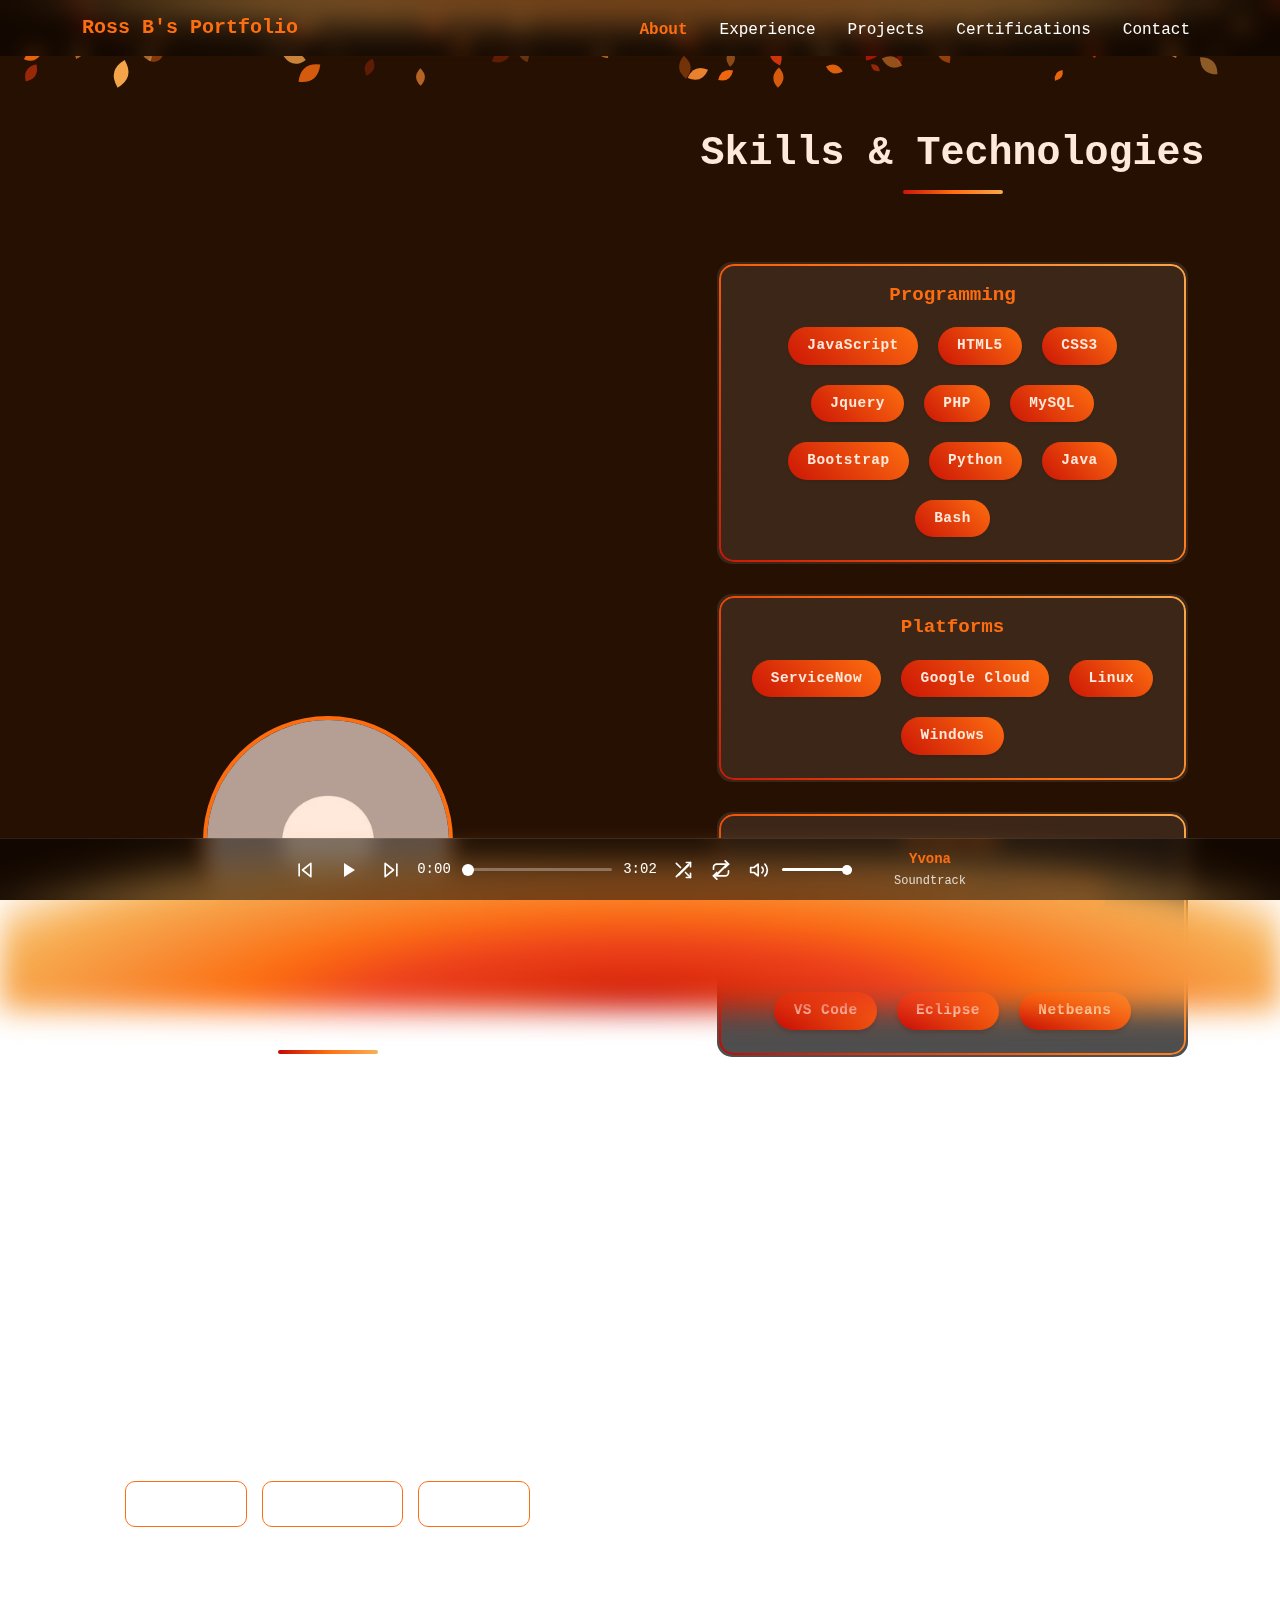
==== commit 3f97d5e3: "Changes" ====
--- a/index.html
+++ b/index.html
@@ -192,8 +192,7 @@
             <h2 class="section-title text-center mb-5">My Projects</h2>
             <div class="project-scroll-container">
                 <div class="card bg-dark text-white">
-                    <a href="https://github.com/rosspb1467/TCNJ2k24Drumpad" target="_blank"
-                        class="text-decoration-none">
+                    <a href="https://rosspb98.github.io/DrumPad/" target="_blank" class="text-decoration-none">
                         <img src="assets/DPImg.PNG" class="card-img-top" alt="Image of my Drum Pad Webpage">
                         <div class="card-body">
                             <h3 class="card-title">Simple Drum Pad</h3>
@@ -208,8 +207,7 @@
                 </div>
 
                 <div class="card bg-dark text-white">
-                    <a href="https://nwyrain.42web.io/WebDevProject/cardgame.php" target="_blank"
-                        class="text-decoration-none">
+                    <a href="https://rosspb98.github.io/CardGame/" target="_blank" class="text-decoration-none">
                         <img src="assets/CGImg.PNG" class="card-img-top" alt="Image of my Card Game Webpage">
                         <div class="card-body">
                             <h3 class="card-title">Simple Matching card game</h3>
@@ -335,10 +333,10 @@
                 <input type="range" id="volume-slider" min="0" max="1" step="0.1" value="1">
             </div>
             <audio id="audio-player">
-                <source src="assets/NPC_Yvona.mp3" type="audio/mp3">
-                <source src="assets/boss_ICK.mp3" type="audio/mp3">
-                <source src="assets/Field_AvalonGate.mp3" type="audio/mp3">
-                <source src="assets/Field_SidheGrove_000.mp3" type="audio/mp3">
+                <source src="/assets/NPC_Yvona.mp3" type="audio/mp3">
+                <source src="/assets/boss_ICK.mp3" type="audio/mp3">
+                <source src="/assets/Field_AvalonGate.mp3" type="audio/mp3">
+                <source src="/assets/Field_SidheGrove_000.mp3" type="audio/mp3">
                 Your browser does not support the audio element.
             </audio>
             <div class="track-info">
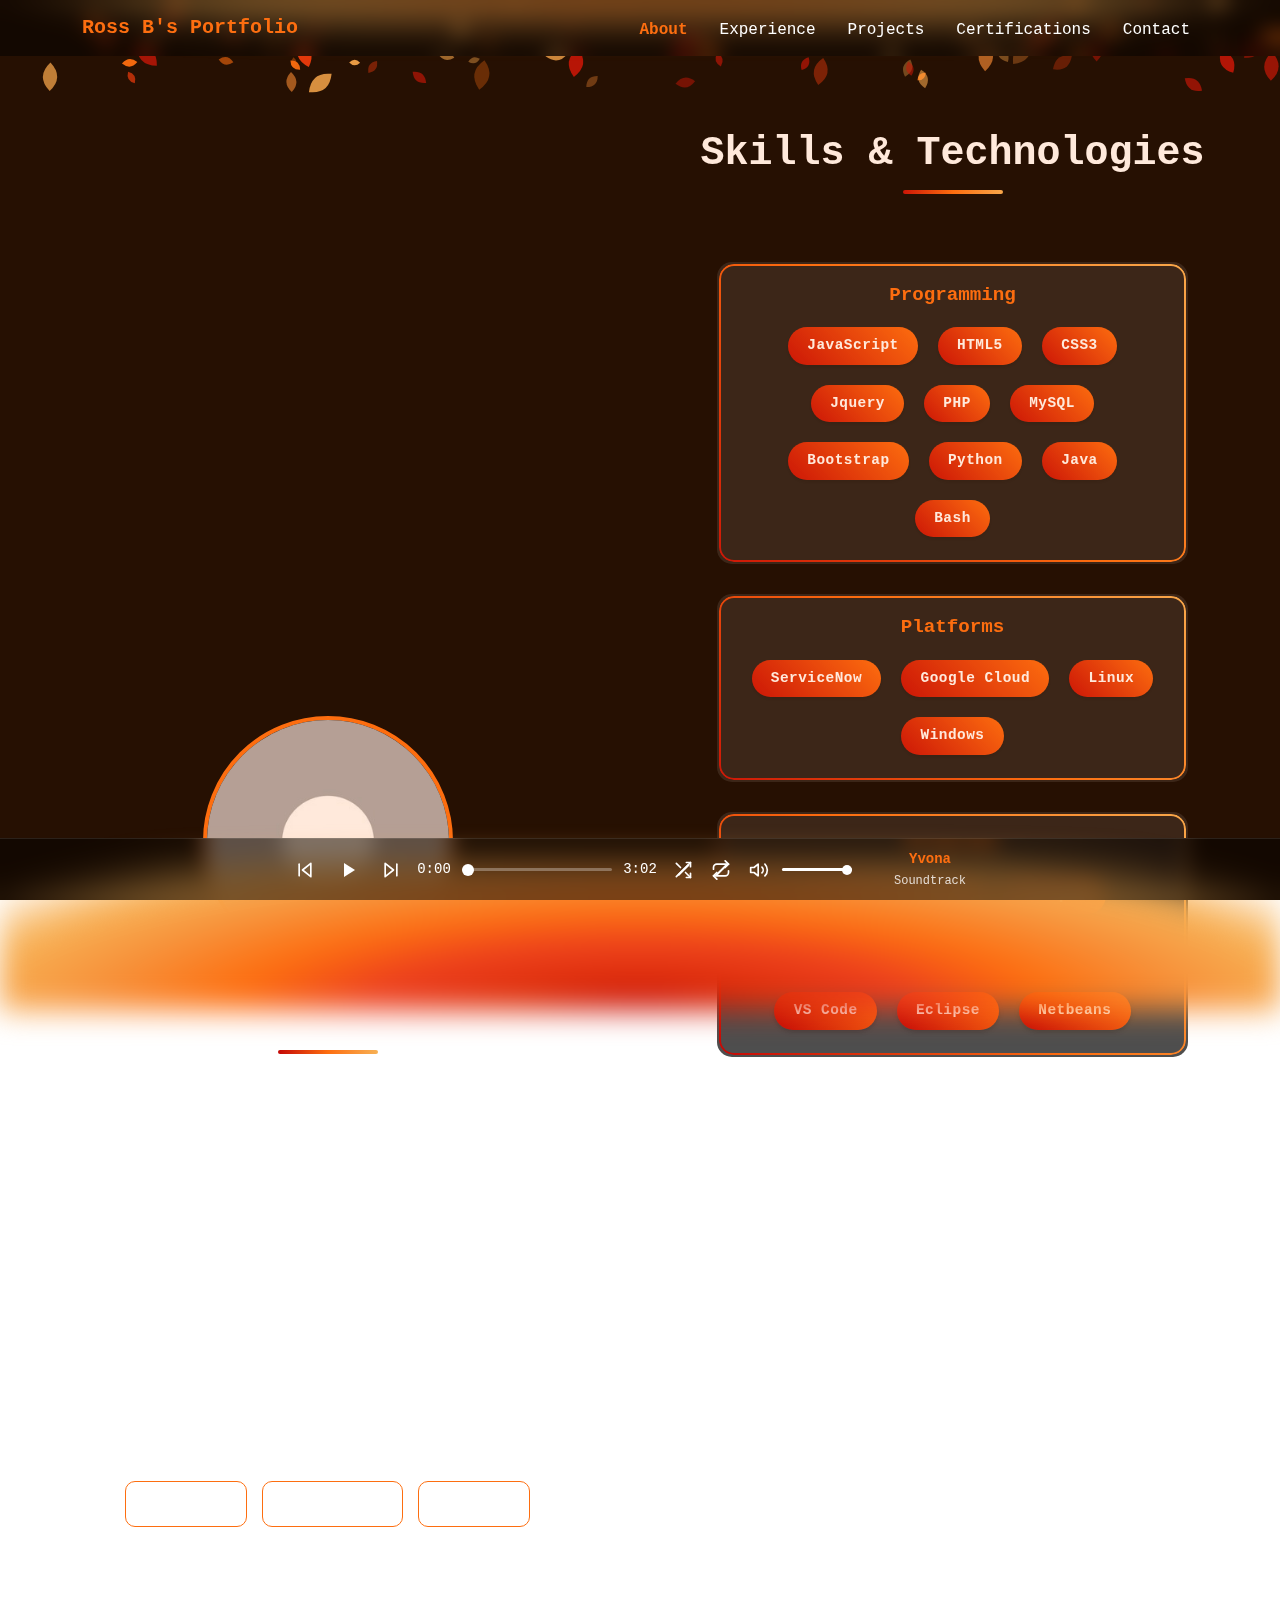
==== commit 9b111ab5: "Changes" ====
--- a/index.html
+++ b/index.html
@@ -192,7 +192,7 @@
             <h2 class="section-title text-center mb-5">My Projects</h2>
             <div class="project-scroll-container">
                 <div class="card bg-dark text-white">
-                    <a href="https://rosspb98.github.io/DrumPad/" target="_blank" class="text-decoration-none">
+                    <a href="https://github.com/rosspb1467/TCNJ2k24Drumpad" target="_blank" class="text-decoration-none">
                         <img src="assets/DPImg.PNG" class="card-img-top" alt="Image of my Drum Pad Webpage">
                         <div class="card-body">
                             <h3 class="card-title">Simple Drum Pad</h3>
@@ -207,7 +207,7 @@
                 </div>
 
                 <div class="card bg-dark text-white">
-                    <a href="https://rosspb98.github.io/CardGame/" target="_blank" class="text-decoration-none">
+                    <a href="https://nwyrain.42web.io/WebDevProject/cardgame.php" target="_blank" class="text-decoration-none">
                         <img src="assets/CGImg.PNG" class="card-img-top" alt="Image of my Card Game Webpage">
                         <div class="card-body">
                             <h3 class="card-title">Simple Matching card game</h3>
@@ -333,10 +333,7 @@
                 <input type="range" id="volume-slider" min="0" max="1" step="0.1" value="1">
             </div>
             <audio id="audio-player">
-                <source src="/assets/NPC_Yvona.mp3" type="audio/mp3">
-                <source src="/assets/boss_ICK.mp3" type="audio/mp3">
-                <source src="/assets/Field_AvalonGate.mp3" type="audio/mp3">
-                <source src="/assets/Field_SidheGrove_000.mp3" type="audio/mp3">
+                <source src="" type="audio/mp3">
                 Your browser does not support the audio element.
             </audio>
             <div class="track-info">
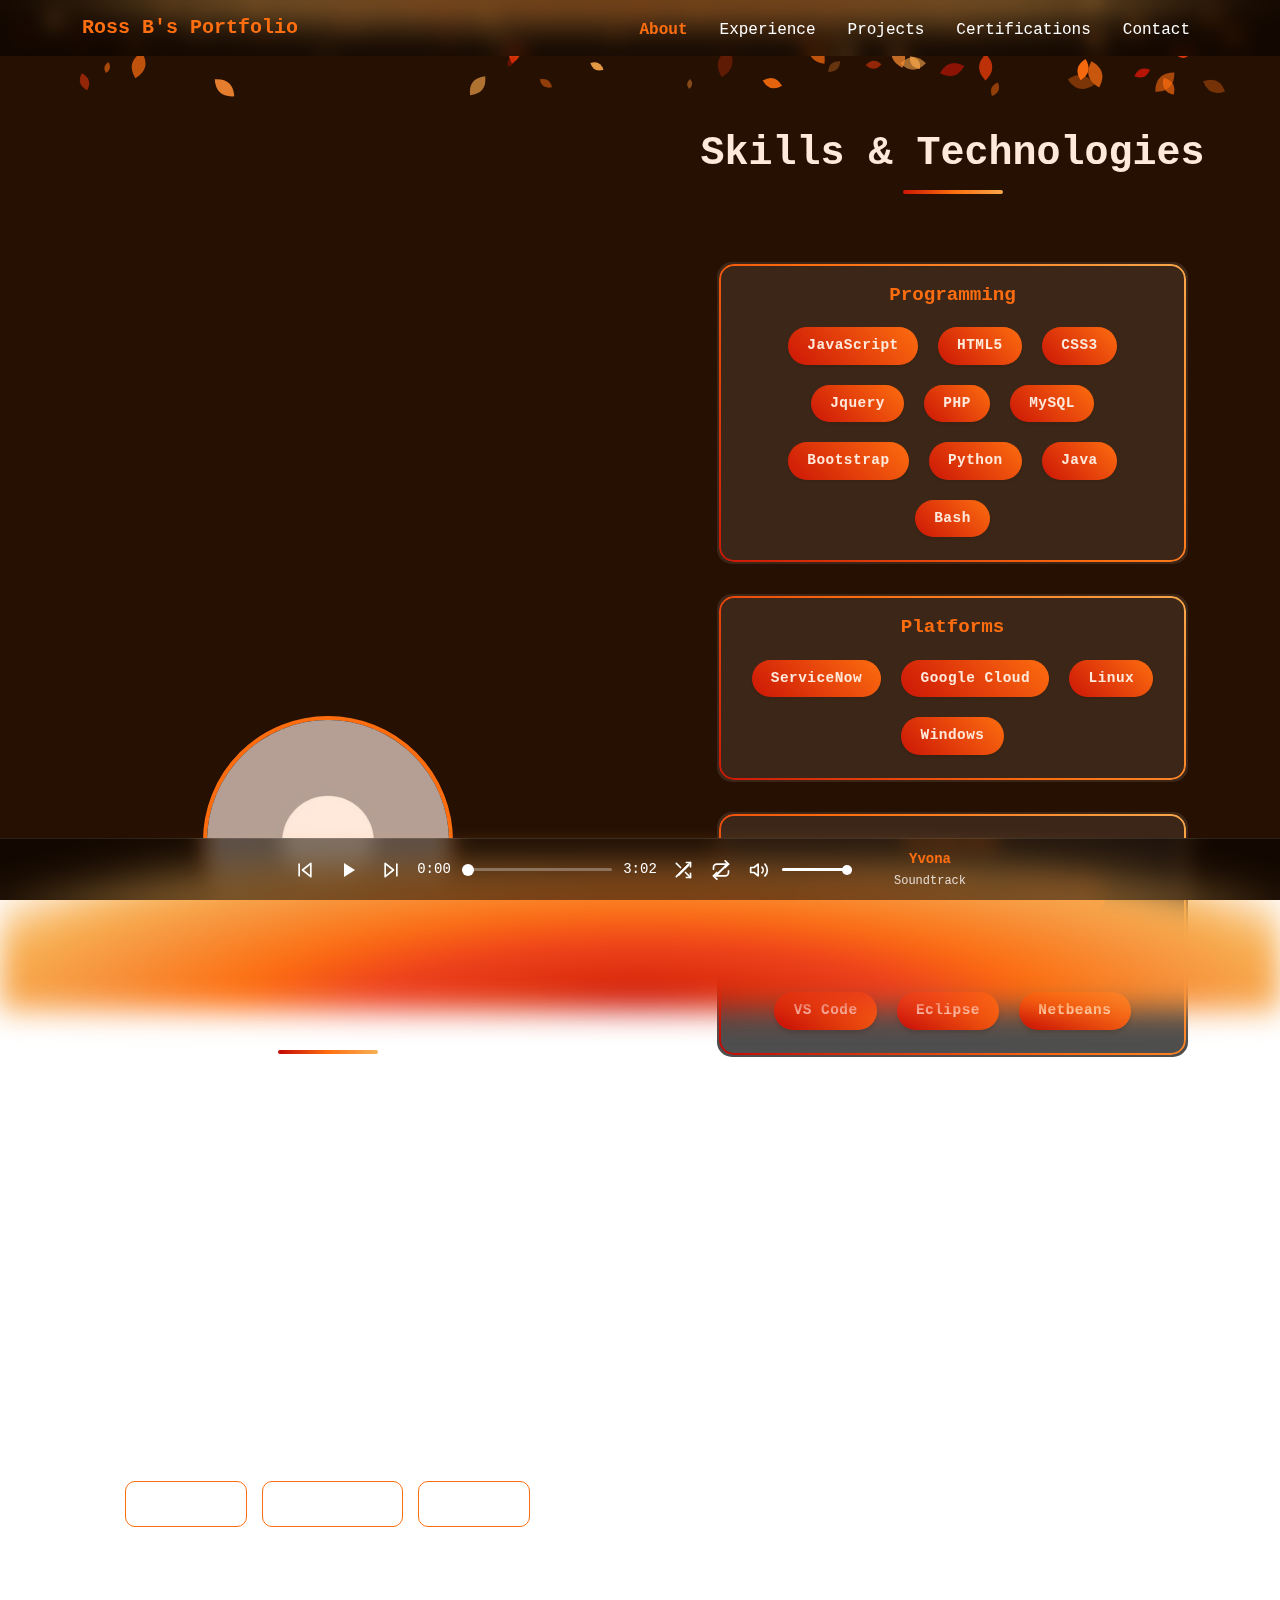
==== commit 54a15424: "Changes" ====
--- a/index.html
+++ b/index.html
@@ -192,7 +192,7 @@
             <h2 class="section-title text-center mb-5">My Projects</h2>
             <div class="project-scroll-container">
                 <div class="card bg-dark text-white">
-                    <a href="https://github.com/rosspb1467/TCNJ2k24Drumpad" target="_blank" class="text-decoration-none">
+                    <a href="https://github.com/rosspb1467/TCNJ2k24Drumpad" target="_blank">
                         <img src="assets/DPImg.PNG" class="card-img-top" alt="Image of my Drum Pad Webpage">
                         <div class="card-body">
                             <h3 class="card-title">Simple Drum Pad</h3>
@@ -207,7 +207,7 @@
                 </div>
 
                 <div class="card bg-dark text-white">
-                    <a href="https://nwyrain.42web.io/WebDevProject/cardgame.php" target="_blank" class="text-decoration-none">
+                    <a href="https://nwyrain.42web.io/WebDevProject/cardgame.php" target="_blank">
                         <img src="assets/CGImg.PNG" class="card-img-top" alt="Image of my Card Game Webpage">
                         <div class="card-body">
                             <h3 class="card-title">Simple Matching card game</h3>
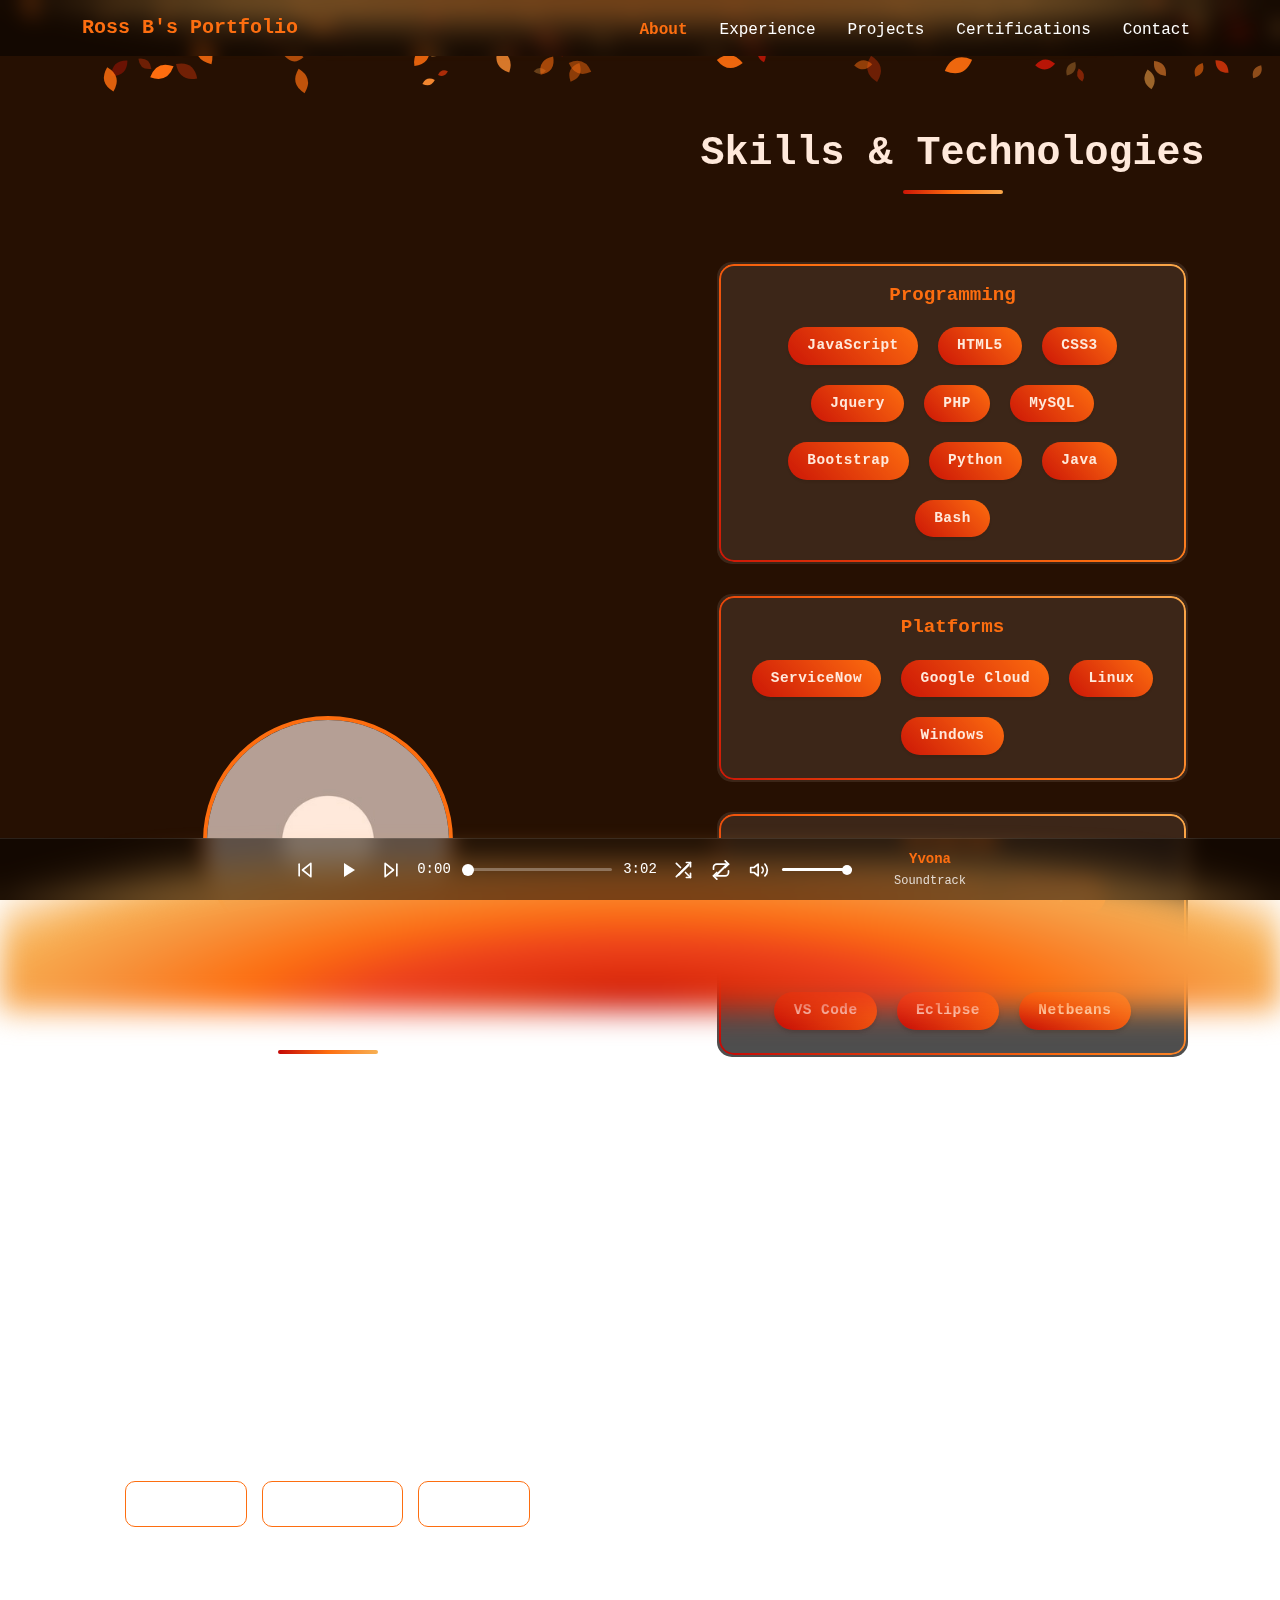
==== commit ca149e52: "Changes" ====
--- a/index.html
+++ b/index.html
@@ -1,5 +1,6 @@
 <!DOCTYPE html>
 <html>
+
 <head>
     <meta charset="utf-8">
     <meta http-equiv="X-UA-Compatible" content="IE=edge">
@@ -10,6 +11,7 @@
     <link href="https://cdn.jsdelivr.net/npm/bootstrap@5.3.3/dist/css/bootstrap.min.css" rel="stylesheet"
         integrity="sha384-QWTKZyjpPEjISv5WaRU9OFeRpok6YctnYmDr5pNlyT2bRjXh0JMhjY6hW+ALEwIH" crossorigin="anonymous">
 </head>
+
 <body>
     <canvas id="particleCanvas"></canvas>
     <!-- NavBar -->
@@ -39,11 +41,15 @@
                 <img src="assets/profile-placeholder (1).jpg" class="rounded-circle mb-4 profile-img">
                 <div>
                     <h2 class="section-title">Ross Barretto</h2>
-                    <h3 class="section-subtitle">Web Developer | IT Specialist | SNOW SysAdmin | Aspiring Tech Ethicist </h3>
-                    <p class="mb-4">My name's Ross Barretto and I'm an aspring Web Developer from New Brunswick, NJ. 
-                        My Web Development Skillset conprises of HTML, CSS, JS, Jquery, and PHP. I am also a ServiceNow Administrator where I made 
-                        customized dashboards and instances for serveral companies. I'm currently using what I've learned from my Web Dev College Classes and Clubs to 
-                        build this website. I'm looking foward in becoming a better Web Developer but I also have interests in the fields of CyberSecurity, 
+                    <h3 class="section-subtitle">Web Developer | IT Specialist | SNOW SysAdmin | Aspiring Tech Ethicist
+                    </h3>
+                    <p class="mb-4">My name's Ross Barretto and I'm an aspring Web Developer from New Brunswick, NJ.
+                        My Web Development Skillset conprises of HTML, CSS, JS, Jquery, and PHP. I am also a ServiceNow
+                        Administrator where I made
+                        customized dashboards and instances for serveral companies. I'm currently using what I've
+                        learned from my Web Dev College Classes and Clubs to
+                        build this website. I'm looking foward in becoming a better Web Developer but I also have
+                        interests in the fields of CyberSecurity,
                         Computer Building, and IT/Tech Law and Ethics. Thank you for visitng my page!</p>
                     <div class="social-links-container">
                         <div class="social-links">
@@ -60,7 +66,8 @@
                                 </svg>
                                 <span>GitHub</span>
                             </a>
-                            <a href="https://www.linkedin.com/in/ross-barretto-78a6651bb/" class="contact-link" target="_blank">
+                            <a href="https://www.linkedin.com/in/ross-barretto-78a6651bb/" class="contact-link"
+                                target="_blank">
                                 <!--LinkedIn SVG-->
                                 <svg xmlns="http://www.w3.org/2000/svg" width="24" height="24" viewBox="0 0 24 24"
                                     fill="none" stroke="currentColor" strokeWidth="2">
@@ -112,8 +119,8 @@
                         <h4>Platforms</h4>
                         <div class="skill-items">
                             <span class="skill-tag">ServiceNow</span>
-                            <span class="skill-tag">Google Cloud</span>    
-                            <span class="skill-tag">Linux</span>    
+                            <span class="skill-tag">Google Cloud</span>
+                            <span class="skill-tag">Linux</span>
                             <span class="skill-tag">Windows</span>
                         </div>
                     </div>
@@ -126,14 +133,13 @@
                             <span class="skill-tag">Git</span>
                             <span class="skill-tag">GitHub</span>
                             <span class="skill-tag">VS Code</span>
-                            <span class="skill-tag">Eclipse</span>  
-                            <span class="skill-tag">Netbeans</span> 
+                            <span class="skill-tag">Eclipse</span>
+                            <span class="skill-tag">Netbeans</span>
                         </div>
                     </div>
                 </div>
             </div>
         </section>
-
         <!-- Interests Section -->
         <section id="interests" class="section-padding">
             <div class="container">
@@ -144,7 +150,7 @@
                         <div class="hobby-items">
                             <span class="skill-tag">Music</span>
                             <span class="skill-tag">Gaming</span>
-                            <span class="skill-tag">Reading</span>  
+                            <span class="skill-tag">Reading</span>
                             <span class="skill-tag">Cooking</span>
                         </div>
                     </div>
@@ -160,7 +166,6 @@
             </div>
         </section>
     </div>
-
     <!-- Experience & Education Section -->
     <section id="experience" class="section-padding">
         <div class="container">
@@ -179,20 +184,20 @@
                         <span class="timeline-date">2021 - 2024</span>
                         <h3 class="timeline-title">Infosys</h3>
                         <p class="timeline-subtitle">Tech Support Associate</p>
-                        <p class="timeline-text">ServiceNow Administrator working with teams on customized interfaces for clients</p>
+                        <p class="timeline-text">ServiceNow Administrator working with teams on customized interfaces
+                            for clients</p>
                     </div>
                 </div>
             </div>
         </div>
     </section>
-
     <!-- Projects Section -->
     <section id="projects" class="section-padding">
         <div class="container">
             <h2 class="section-title text-center mb-5">My Projects</h2>
             <div class="project-scroll-container">
                 <div class="card bg-dark text-white">
-                    <a href="https://github.com/rosspb1467/TCNJ2k24Drumpad" target="_blank">
+                    <a href="https://github.com/rosspb1467/TCNJ2k24Drumpad" target="_blank"></a>
                         <img src="assets/DPImg.PNG" class="card-img-top" alt="Image of my Drum Pad Webpage">
                         <div class="card-body">
                             <h3 class="card-title">Simple Drum Pad</h3>
@@ -205,9 +210,8 @@
                         </div>
                     </a>
                 </div>
-
                 <div class="card bg-dark text-white">
-                    <a href="https://nwyrain.42web.io/WebDevProject/cardgame.php" target="_blank">
+                    <a href="https://nwyrain.42web.io/WebDevProject/cardgame.php" target="_blank"></a>
                         <img src="assets/CGImg.PNG" class="card-img-top" alt="Image of my Card Game Webpage">
                         <div class="card-body">
                             <h3 class="card-title">Simple Matching card game</h3>
@@ -223,7 +227,6 @@
             </div>
         </div>
     </section>
-
     <!-- Certifications Section -->
     <section id="certifications" class="section-padding">
         <div class="container">
@@ -248,7 +251,6 @@
             </div>
         </div>
     </section>
-
     <!-- Contact Section -->
     <section id="contact" class="section-padding">
         <h2 class="section-title">Contact Me</h2>
@@ -270,7 +272,6 @@
             <button type="submit">Send Message</button>
         </form>
     </section>
-
     <!-- Music Player -->
     <footer id="music-footer">
         <div id="custom-music-player">
@@ -351,4 +352,4 @@
         crossorigin="anonymous"></script>
 </body>
 
-</html>
+</html>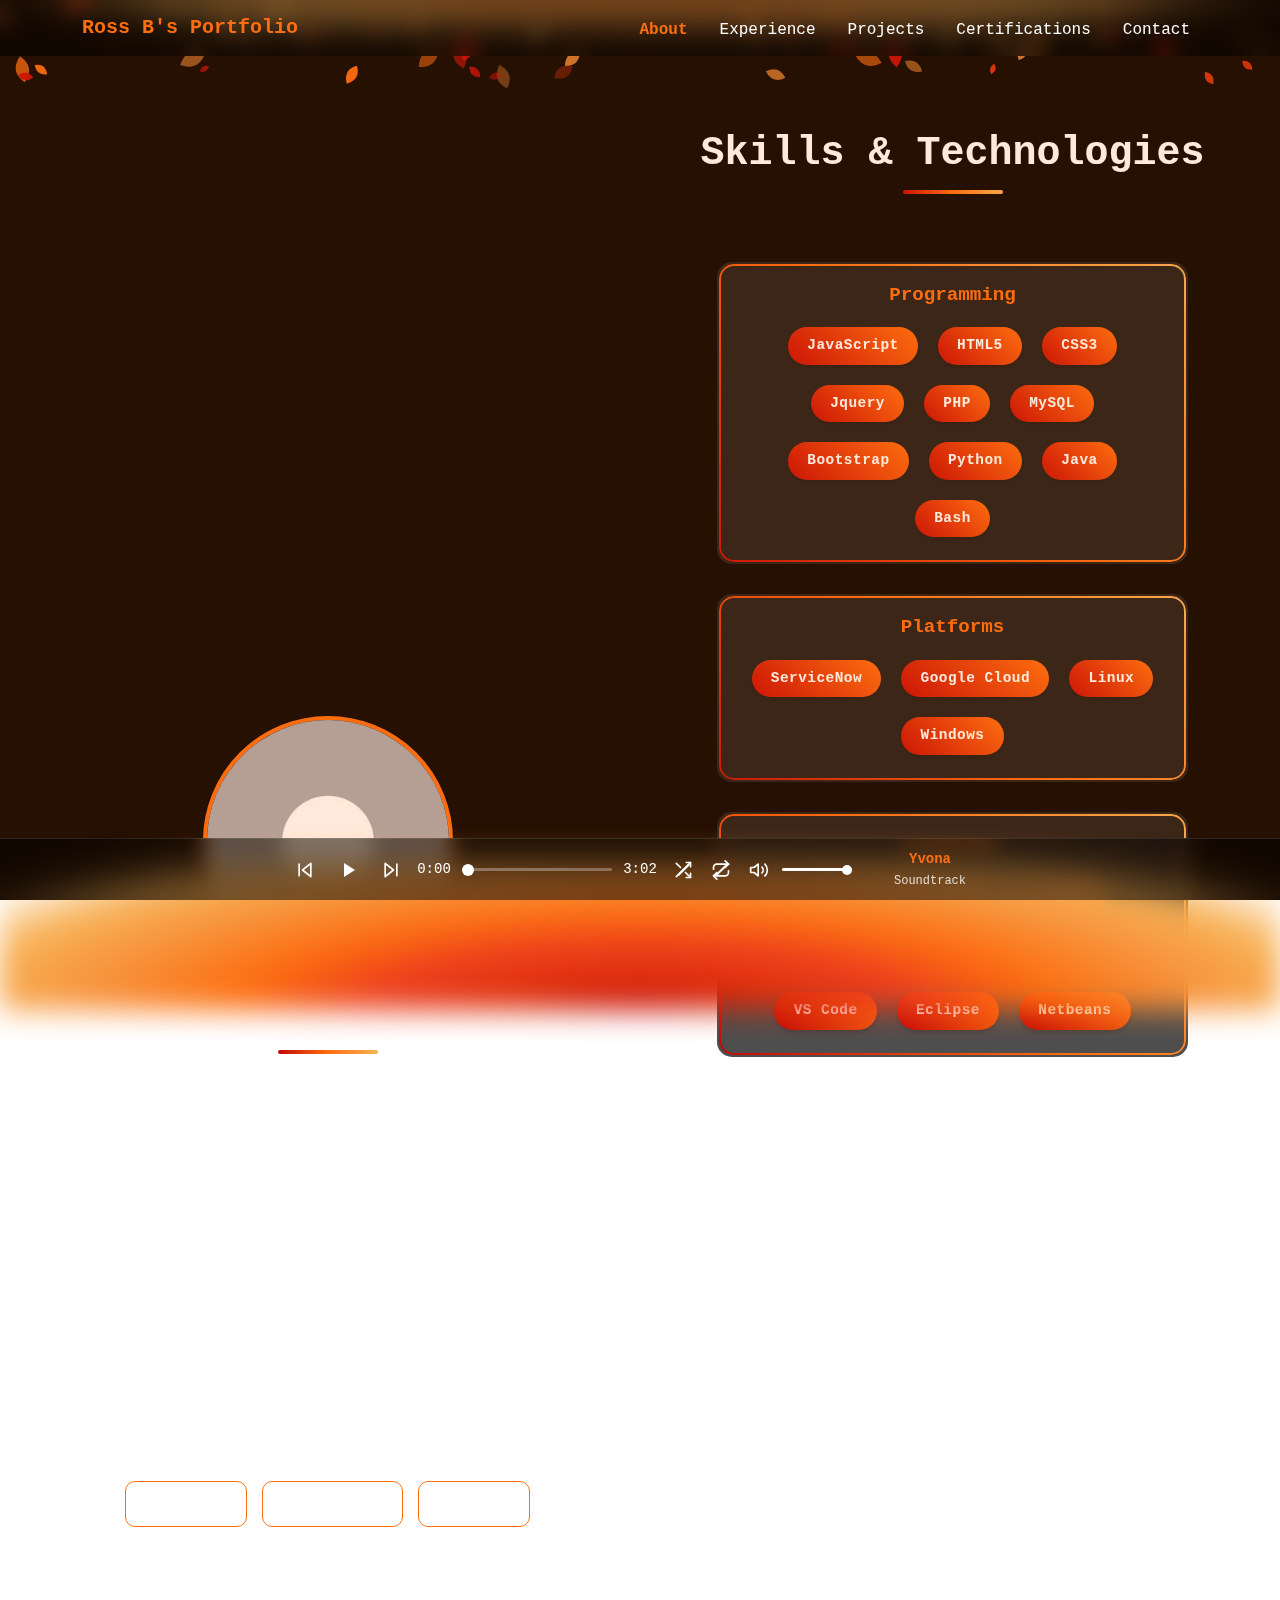
==== commit 441ef5de: "Changes and Page 1 gone" ====
--- a/index.html
+++ b/index.html
@@ -197,7 +197,7 @@
             <h2 class="section-title text-center mb-5">My Projects</h2>
             <div class="project-scroll-container">
                 <div class="card bg-dark text-white">
-                    <a href="https://github.com/rosspb1467/TCNJ2k24Drumpad" target="_blank"></a>
+                    <a href="https://github.com/rosspb1467/TCNJ2k24Drumpad" target="_blank">
                         <img src="assets/DPImg.PNG" class="card-img-top" alt="Image of my Drum Pad Webpage">
                         <div class="card-body">
                             <h3 class="card-title">Simple Drum Pad</h3>
@@ -211,7 +211,7 @@
                     </a>
                 </div>
                 <div class="card bg-dark text-white">
-                    <a href="https://nwyrain.42web.io/WebDevProject/cardgame.php" target="_blank"></a>
+                    <a href="https://nwyrain.42web.io/WebDevProject/cardgame.php" target="_blank">
                         <img src="assets/CGImg.PNG" class="card-img-top" alt="Image of my Card Game Webpage">
                         <div class="card-body">
                             <h3 class="card-title">Simple Matching card game</h3>
--- a/style.css
+++ b/style.css
@@ -648,6 +648,16 @@
     overflow: hidden;
     position: relative;
     transform: perspective(1000px) rotateX(0) rotateY(0);
+}
+
+.card a {
+    display: block;
+    width: 100%;
+    height: 100%;
+    text-decoration: none;
+    color: inherit;
+    position: relative;
+    z-index: 1;
 }
 
 .card::before {
